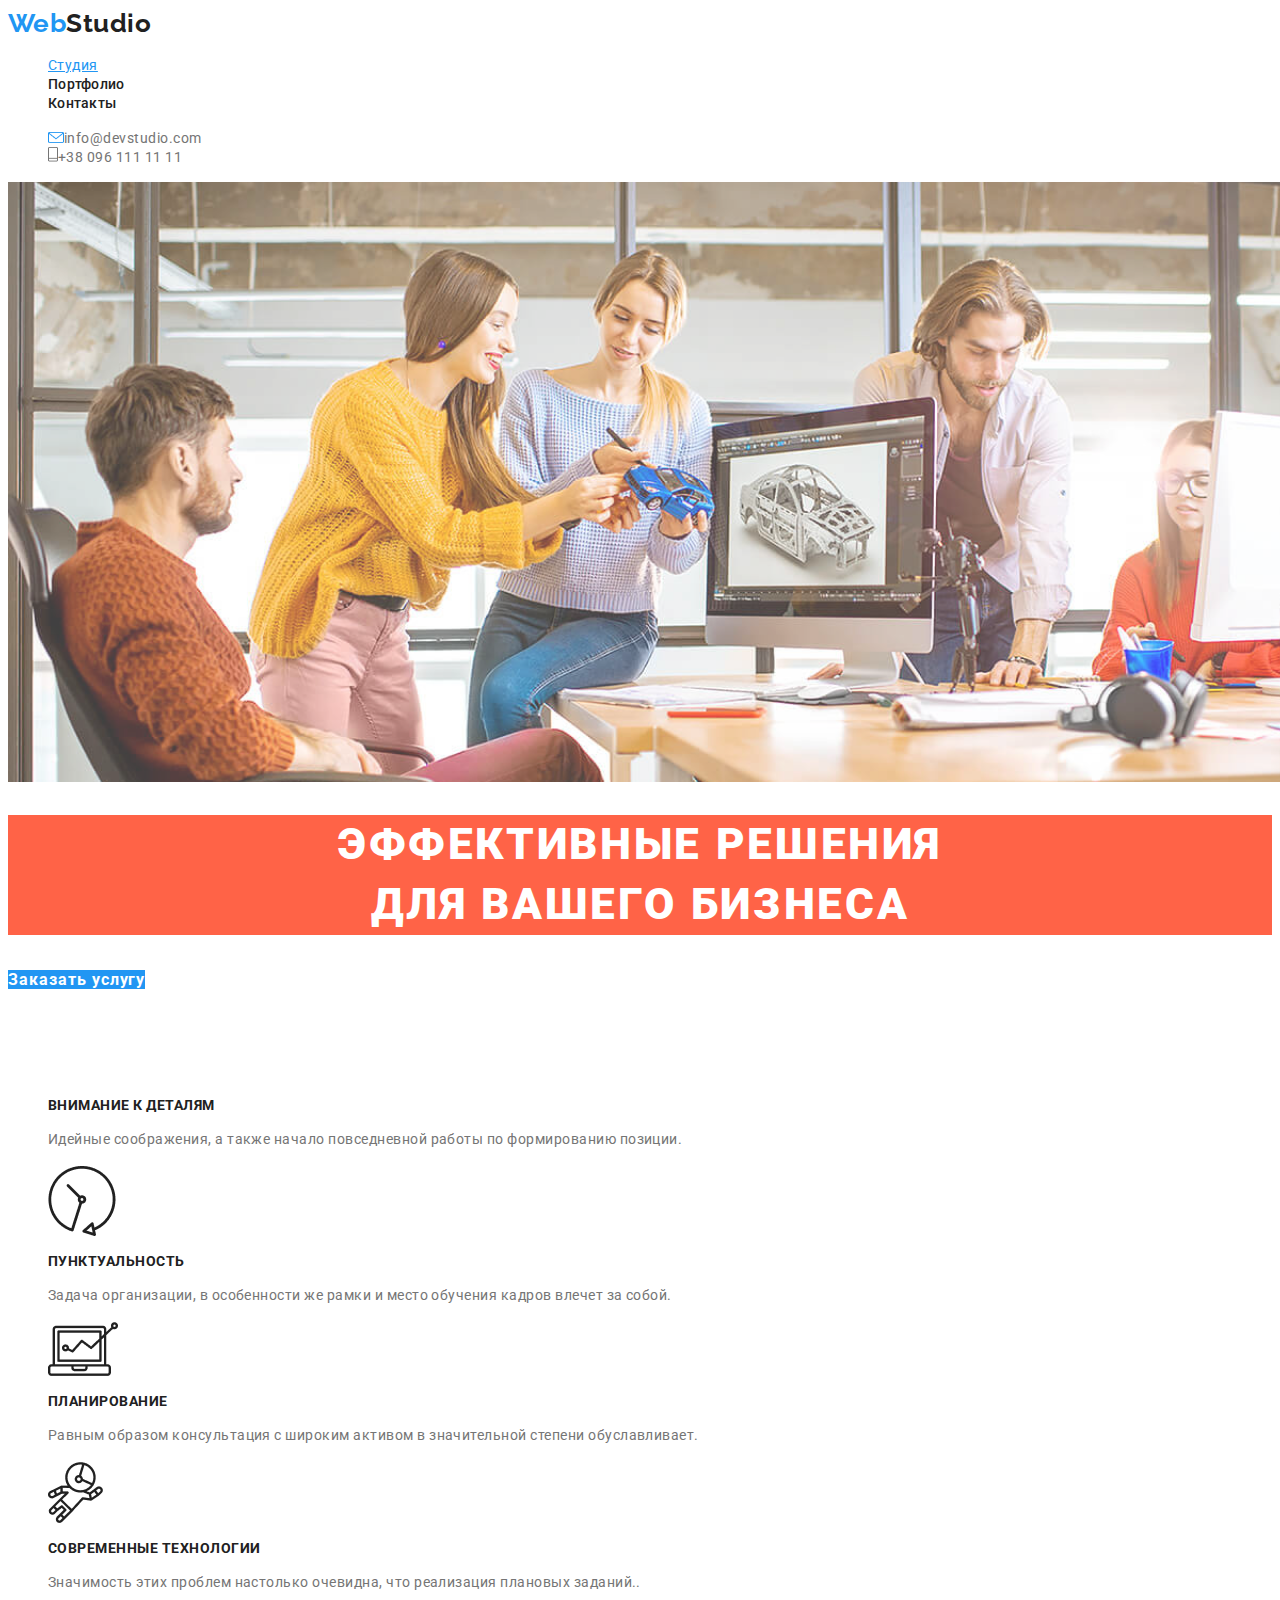
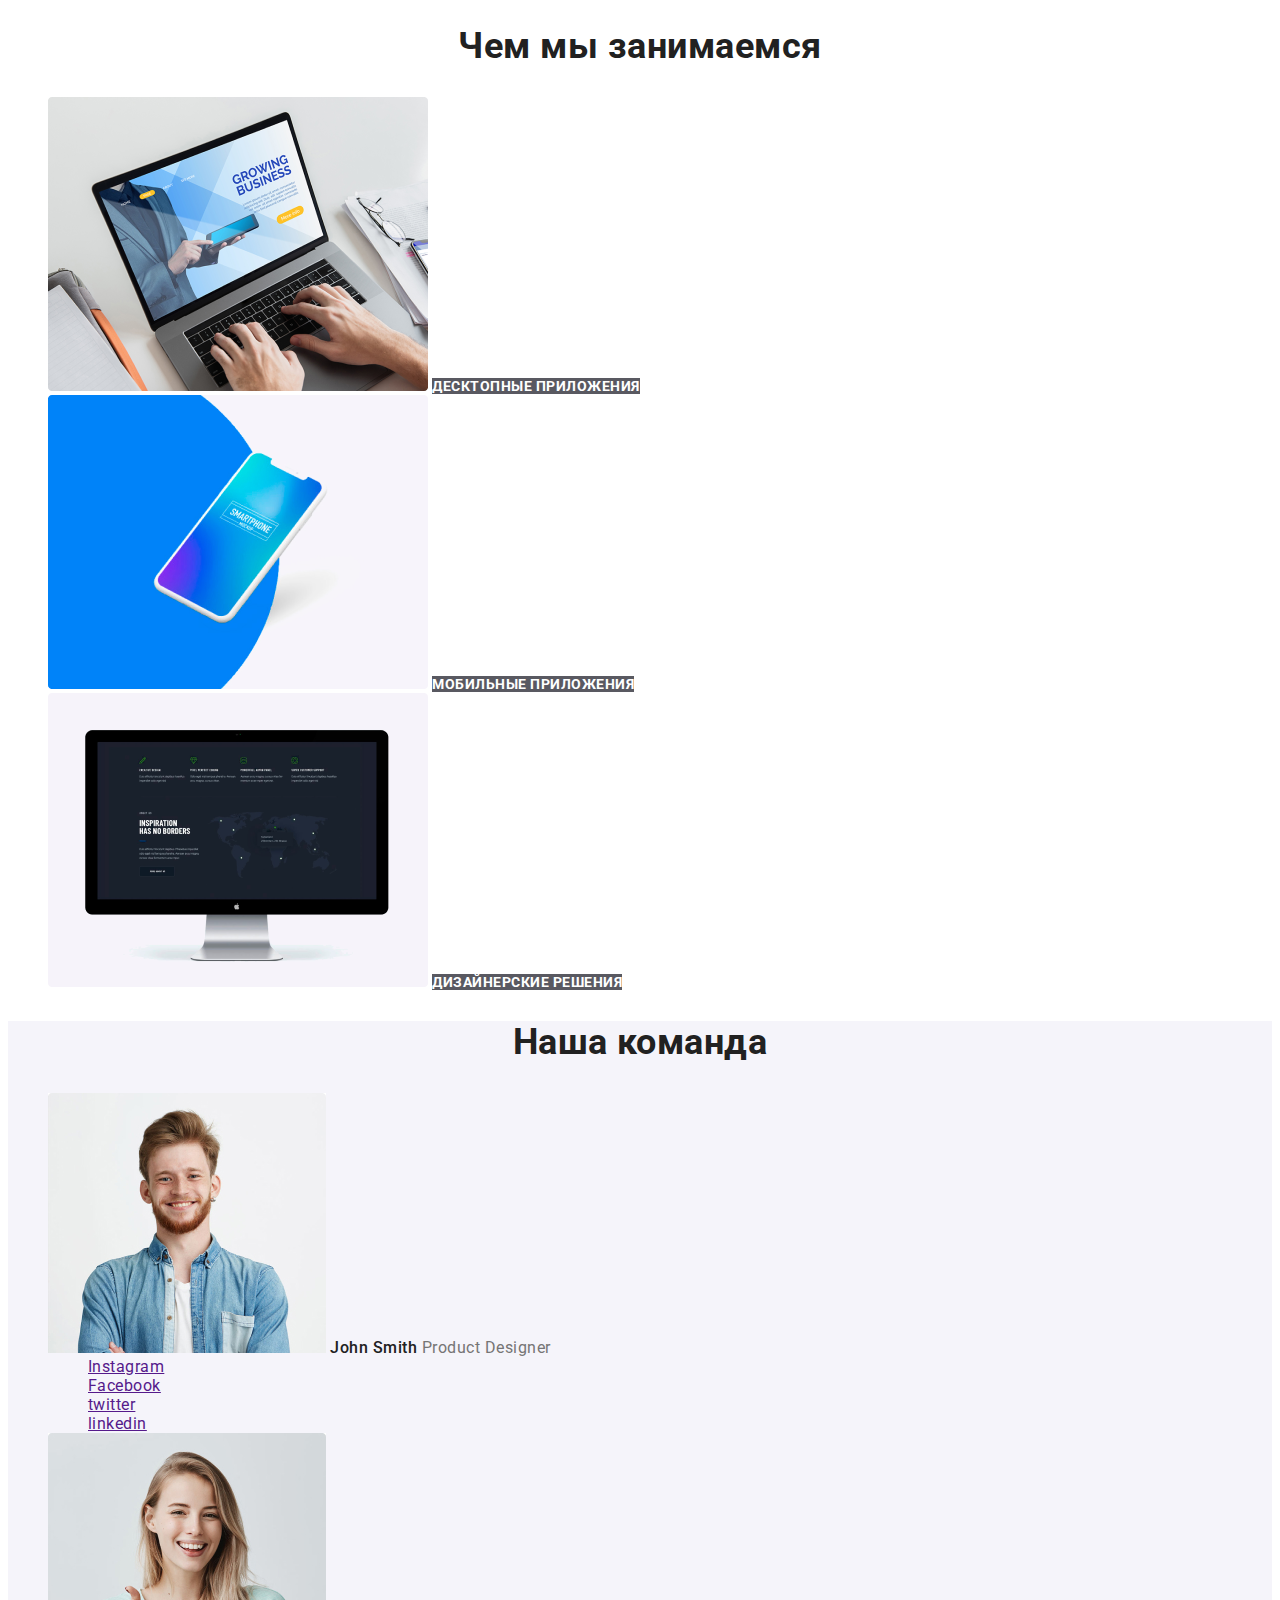
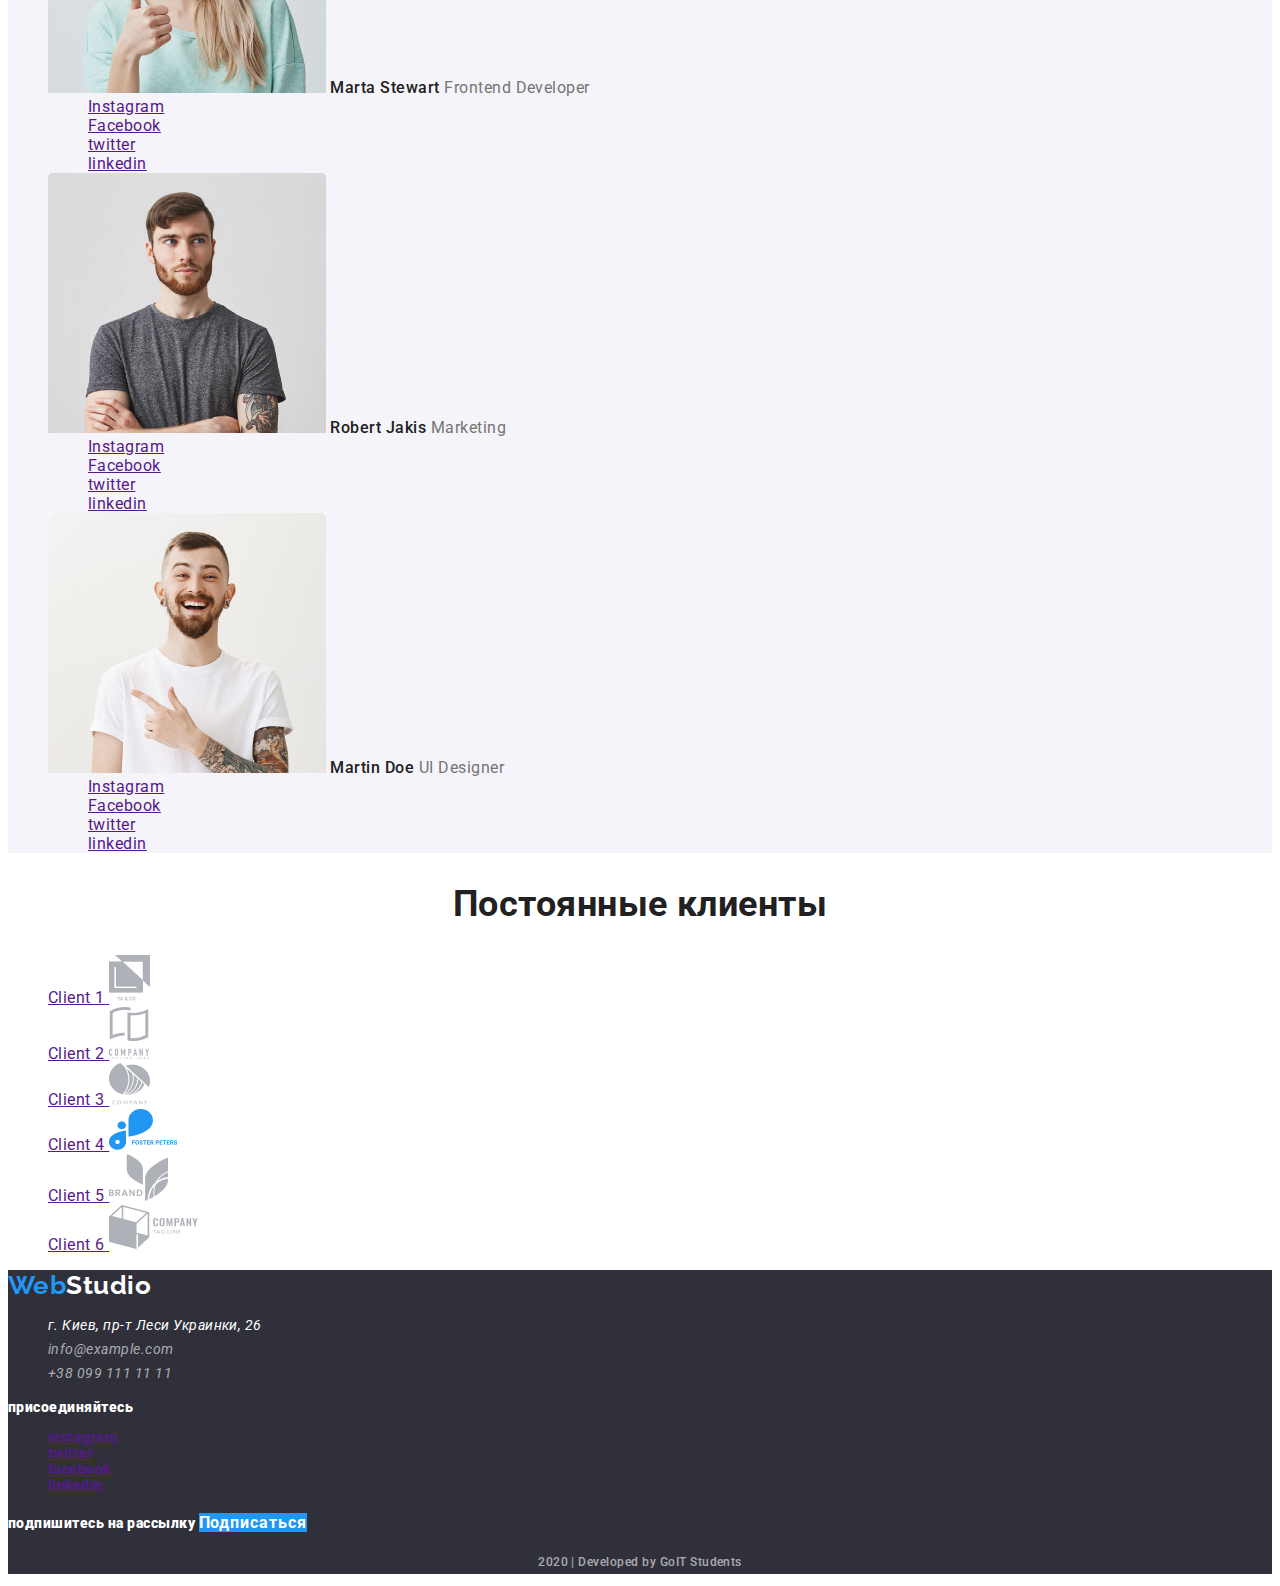
==== index.html @ debe8a3a "добавил файли в репозиторий" ====
<!DOCTYPE html>
<html lang="en">
  <head>
    <meta charset="UTF-8" />
    <meta name="viewport" content="width=, initial-scale=1.0" />
    <title>Webstudio</title>
    <link href="https://fonts.googleapis.com/css2?family=Raleway:wght@700&family=Roboto:wght@500;700;900&display=swap" rel="stylesheet">
    <link rel="stylesheet" href="./css/common.css" />
    <link rel="stylesheet" href="./css/main.css" />
  </head>
  <body>
    <header>
      <nav>
        <a class="logo" href="./index.html">
          <span><span class="web">Web</span>Studio</span>
        </a>

        <ul class="site-nav">
          <li><a href="" class="link-current">Студия</a></li>
          <li><a href="./portfolio.html" class="link">Портфолио</a></li>
          <li><a href="" class="link">Контакты</a></li>
        </ul>
      </nav>

      <ul class="auth-nav">
        <li>
          <a href="mailto:" class="link"
            ><img src="./Images/envelope.png" alt="" />info@devstudio.com</a
          >
        </li>
        <li>
          <a href="tel:" class="link"
            ><img src="./Images/mobile.png" alt="" />+38 096 111 11 11</a
          >
        </li>
      </ul>
    </header>
    <!--hero-->
    <div>
      <section class="hero">
        <img src="./Images/Header.png" alt="" width="1600" />
        <h1 class="hero-title">
          ЭФФЕКТИВНЫЕ РЕШЕНИЯ <br />
          ДЛЯ ВАШЕГО БИЗНЕСА
        </h1>
        <a href="" class="button">Заказать услугу</a>
      </section>
    </div>
    <!--Features-->
    <div>
      <section class="features">
        <ul>
          <li>
            <img src="./Images/antenna1.png" alt="" />
            <h3 class="features-title">Внимание к деталям</h3>
            <p class="features-text">
              Идейные соображения, а также начало повседневной работы по
              формированию позиции.
            </p>
          </li>

          <li>
            <img src="./Images/Vector.png" alt="" />
            <h3 class="features-title">Пунктуальность</h3>
            <p class="features-text">
              Задача организации, в особенности же рамки и место обучения кадров
              влечет за собой.
            </p>
          </li>
          <li>
            <img src="./Images/Vector1.png" alt="" />
            <h3 class="features-title">Планирование</h3>
            <p class="features-text">
              Равным образом консультация с широким активом в значительной
              степени обуславливает.
            </p>
          </li>
          <li>
            <img src="./Images/Vector2.png" alt="" />
            <h3 class="features-title">Современные технологии</h3>
            <p class="features-text">
              Значимость этих проблем настолько очевидна, что реализация
              плановых заданий..
            </p>
          </li>
        </ul>
      </section>
    </div>
    <!--Чем мы занимаемся-->
    <div>
      <section class="section">
        <h2 class="section-title">Чем мы занимаемся</h2>
        <ul>
          <li>
            <img src="./Images/desktop.png" alt="Десктопные решения" />
            <span class="workline">ДЕСКТОПНЫЕ ПРИЛОЖЕНИЯ</span>
          </li>
          <li>
            <img src="./Images/mobile1.png" alt="мобильные приложения" />
            <span class="workline">МОБИЛЬНЫЕ ПРИЛОЖЕНИЯ</span>
          </li>
          <li>
            <img src="./Images/Design.png" alt="дизайнерские решения" />
            <span class="workline">ДИЗАЙНЕРСКИЕ РЕШЕНИЯ</span>
          </li>
        </ul>
      </section>
    </div>
    <!--Наша команда-->
    <div class="ourteam">
      <section class="section">
        <h2 class="section-title">Наша команда</h2>
        <ul>
          <li>
            <img src="./Images/john.jpg" width="278" alt="" />
            <span class="name"> John Smith</span>
            <span class="position"> Product Designer</span>
            <ul>
              <li><a href="" aria-label="link to instagram">Instagram</a></li>
              <li><a href="" aria-label="link to Facebook">Facebook</a></li>
              <li><a href="" aria-label="link to twitter">twitter</a></li>
              <li><a href="" aria-label="link to linkedin">linkedin</a></li>
            </ul>
          </li>
          <li>
            <img src="./Images/marta.jpg" width="278" alt="" />
            <span class="name"> Marta Stewart</span>
            <span class="position"> Frontend Developer</span>
            <ul>
              <li><a href="" aria-label="link to instagram">Instagram</a></li>
              <li><a href="" aria-label="link to Facebook">Facebook</a></li>
              <li><a href="" aria-label="link to twitter">twitter</a></li>
              <li><a href="" aria-label="link to linkedin">linkedin</a></li>
            </ul>
          </li>
          <li>
            <img src="./Images/robert.jpg" width="278" alt="" />
            <span class="name"> Robert Jakis</span>
            <span class="position"> Marketing</span>
            <ul>
              <li><a href="" aria-label="link to instagram">Instagram</a></li>
              <li><a href="" aria-label="link to Facebook">Facebook</a></li>
              <li><a href="" aria-label="link to twitter">twitter</a></li>
              <li><a href="" aria-label="link to linkedin">linkedin</a></li>
            </ul>
          </li>
          <li>
            <img src="./Images/martin.jpg" width="278" alt="" />
            <span class="name"> Martin Doe</span>
            <span class="position"> UI Designer</span>
            <ul>
              <li><a href="" aria-label="link to instagram">Instagram</a></li>
              <li><a href="" aria-label="link to Facebook">Facebook</a></li>
              <li><a href="" aria-label="link to twitter">twitter</a></li>
              <li><a href="" aria-label="link to linkedin">linkedin</a></li>
            </ul>
          </li>
        </ul>
      </section>
    </div>
    <!--Постоянные клиенты-->
    <div>
      <section class="section">
        <h2 class="section-title">Постоянные клиенты</h2>
        <ul>
          <li>
            <a href=""
              >Client 1
              <img src="Images/logo1.png" alt="" />
            </a>
          </li>
          <li>
            <a href=""
              >Client 2
              <img src="Images/logo2.png" alt="" />
            </a>
          </li>
          <li>
            <a href=""
              >Client 3
              <img src="Images/logo3.png" alt="" />
            </a>
          </li>
          <li>
            <a href=""
              >Client 4
              <img src="Images/logo4.png" alt="" />
            </a>
          </li>
          <li>
            <a href=""
              >Client 5
              <img src="Images/logo5.png" alt="" />
            </a>
          </li>
          <li>
            <a href=""
              >Client 6
              <img src="Images/logo6.png" alt="" />
            </a>
          </li>
        </ul>
      </section>
    </div>
    <!--футер-->
    <footer>
      <!--Adress-->
      <div>
        <a class="logo-footer" href="./index.html">
          <span><span class="web">Web</span>Studio</span>
        </a>
        <address class="address">
          <ul>
            <li>
              г. Киев, пр-т Леси Украинки, 26
              <br />
            </li>
            <li>
              <a class="adress-link" href="mailto:mango@mail.pig"
                >info@example.com</a
              ><br />
            </li>
            <li>
              <a class="adress-link" href="tel:+1112223344"
                >+38 099 111 11 11</a
              >
            </li>
          </ul>
        </address>
      </div>
      <!--Social network-->
      <div>
        <b>присоединяйтесь</b>
        <ul>
          <li>
            <a href="" aria-label=" link to instagram">instagram </a>
          </li>
          <li>
            <a href="" aria-label="link to twitter">twitter </a>
          </li>
          <li>
            <a href="" aria-label="link to facebook">facebook </a>
          </li>
          <li>
            <a href="" aria-label="link to linkedin">linkedin </a>
          </li>
        </ul>
      </div>
      <!--подпишитесь на рассылку-->
      <div>
        <b>подпишитесь на рассылку</b>
        <a href="" class="button">Подписаться</a>
      </div>

      <p class="madeby">2020 | Developed by GoIT Students</p>
    </footer>
  </body>
</html>
---- css/common.css ----
body {
  color: #212121;
  background-color: white;
  font-family: Roboto, sans-serif;
  letter-spacing: 0.03em;
  
}
/* убираем точки в списке во всем файле */
ul {
  list-style: none;
}

/* CSS переменные, применяем кл всем доку */

:root {
  --primary-text-color: #212121;
  --secondary-text-color: #757575;
  --accent-color: #2196f3;
  --primary-bg-color: #2196f3;
}

/* фон хедера background:#FFFFFF */
/* фон основной #E5E5E5 */
/* фона доп #F5F4FA */
/* фон футера #2F303A */
/* цвет основного текста #212121 */
/* цвет дополнительного текста #757575*/
/* цвет текста белый #FFFFFF */
/* цвет акцента текста #2196F3 и заливка кнопок */
/*  Developed by color: rgba(255, 255, 255, 0.4); */

/* Основной шрифт font-family: Roboto; */
/* Лого шрифт font-family: Raleway; */

/* font-family: inherit;  - чтобы  кнопки унаследовали основные свойства */


/* logo */
.logo {
  color: var(--primary-text-color);
  font-family: raleway, sans-serif;
  font-weight: 700;
  font-size: 26px;
  line-height: 1.19;
  text-decoration: none;
}
.web {
  color: #2196f3;
}

/* site-nav */

.site-nav .link {
  color: var(--primary-text-color);

  font-weight: 500;
  font-size: 14px;
  line-height: 1.14;
  letter-spacing: 0.02em;

  text-decoration: none;
}

.site-nav .link:hover,
.site-nav .link:focus {
  color: var(--accent-color);
}

/* чтобы подсечивалась ссылка */
.site-nav .link-current {
  color: var(--accent-color);
  font-size: 14px;
}

/* auth-nav */

.auth-nav .link {
  color: var(--secondary-text-color);
  font-size: 14px;

  text-decoration: none;
}

.auth-nav .link:hover,
.auth-nav .link:focus {
  color: var(--accent-color);
}




/* button */
.button {
  color: white;
  background-color: var(--primary-bg-color);

  font-family: inherit;
  font-weight: 700;
  font-size: 16px;
  line-height: 1.87;
  letter-spacing: 0.06em;

  text-decoration: none;
}

/* футер */
footer {
    background-color: #2f303a;
    color: white;
  
    font-weight: bold;
    font-size: 14px;
    line-height: 1.14;
  }
  .logo-footer {
    color: white;

    font-family: raleway, sans-serif;
  
    font-weight: 700;
    font-size: 26px;
    line-height: 1.18;

    text-decoration: none;
  }
  /* address */
  .address {
    
    font-weight: normal;
    font-size: 14px;
    line-height: 1.71;
  
  }
  .adress-link {
    color: rgba(255, 255, 255, 0.6);

    text-decoration: none;

  }
  
  .madeby {
    color: rgba(255, 255, 255, 0.6);
  
    font-weight: 500;
    font-size: 12px;
    line-height: 2;
    text-align: center;
  }
---- css/main.css ----
/* CSS переменные, применяем кл всем доку */


/* фон хедера background:#FFFFFF */
/* фон основной #E5E5E5 */
/* фона доп #F5F4FA */
/* фон футера #2F303A */
/* цвет основного текста #212121 */
/* цвет дополнительного текста #757575*/
/* цвет текста белый #FFFFFF */
/* цвет акцента текста #2196F3 и заливка кнопок */
/*  Developed by color: rgba(255, 255, 255, 0.4); */

/* logo */
.logo {
  color: var(--primary-text-color);
}
.web {
  color: #2196f3;
}

/* site-nav */

.site-nav .link {
  color: var(--primary-text-color);
  font-size: 14px;
}

.site-nav .link:hover,
.site-nav .link:focus {
  color: var(--accent-color);
}



/* auth-nav */

.auth-nav .link {
  color: var(--secondary-text-color);
}

.auth-nav .link:hover,
.sauth-nav .link:focus {
  color: var(--accent-color);

}

/* hero*/
.hero-title {
  color: white;

  font-weight: 900;
  font-size: 44px;
  line-height: 1.36;
  text-align: center;
  letter-spacing: 0.06em;
  background-color: tomato;
}
/* Section & h2 */
.section-title {
  color: var(--primary-text-color);
  font-weight: 700;
  font-size: 36px;
  line-height: 1.17;
  text-align: center;
}

/* Features */

.features-title {
  font-weight: 700;
  font-size: 14px;
  line-height: 1.14; 
  text-transform: uppercase;
}
.features-text {
  color: var(--secondary-text-color);
  font-size: 14px;
  line-height: 1.71;

}
/* button */


/* ЧЕМ МЫ ЗАНИМАЕМСЯ */
.section .workline {
  background-color: rgba(47, 48, 58, 0.8);;
  color: white;

  font-weight: 700;
  font-size: 14px;
  line-height: 1.14;
  text-align: center;
}

/* наша команда */
.ourteam {
  background-color: #f5f4fa;
}
.name {
  color: var(--primary-text-color);
  
  font-weight: 500;
  font-size: 16px;
  line-height: 1.19;
  text-align: center;
}

.position {
  color: var(--secondary-text-color);

  font-size: 16px;
  line-height: 1.19;
  text-align: center;
}
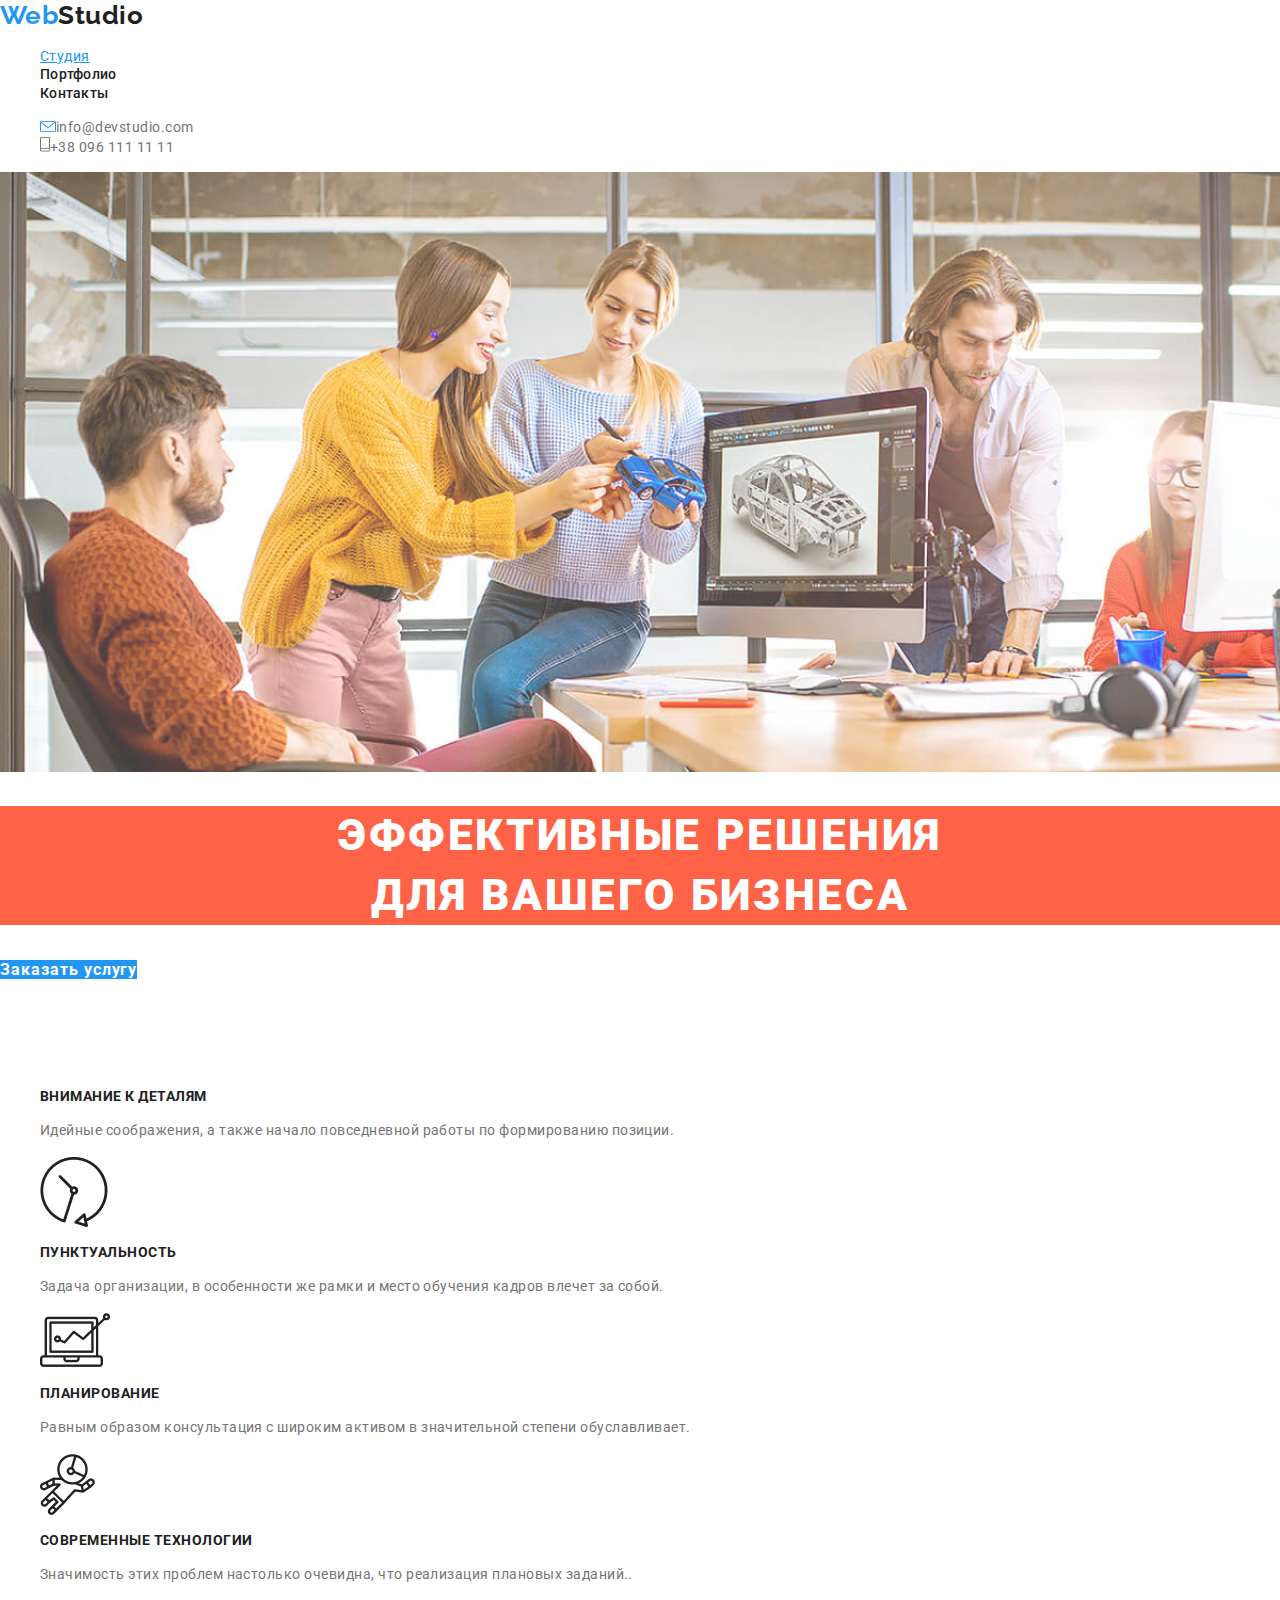
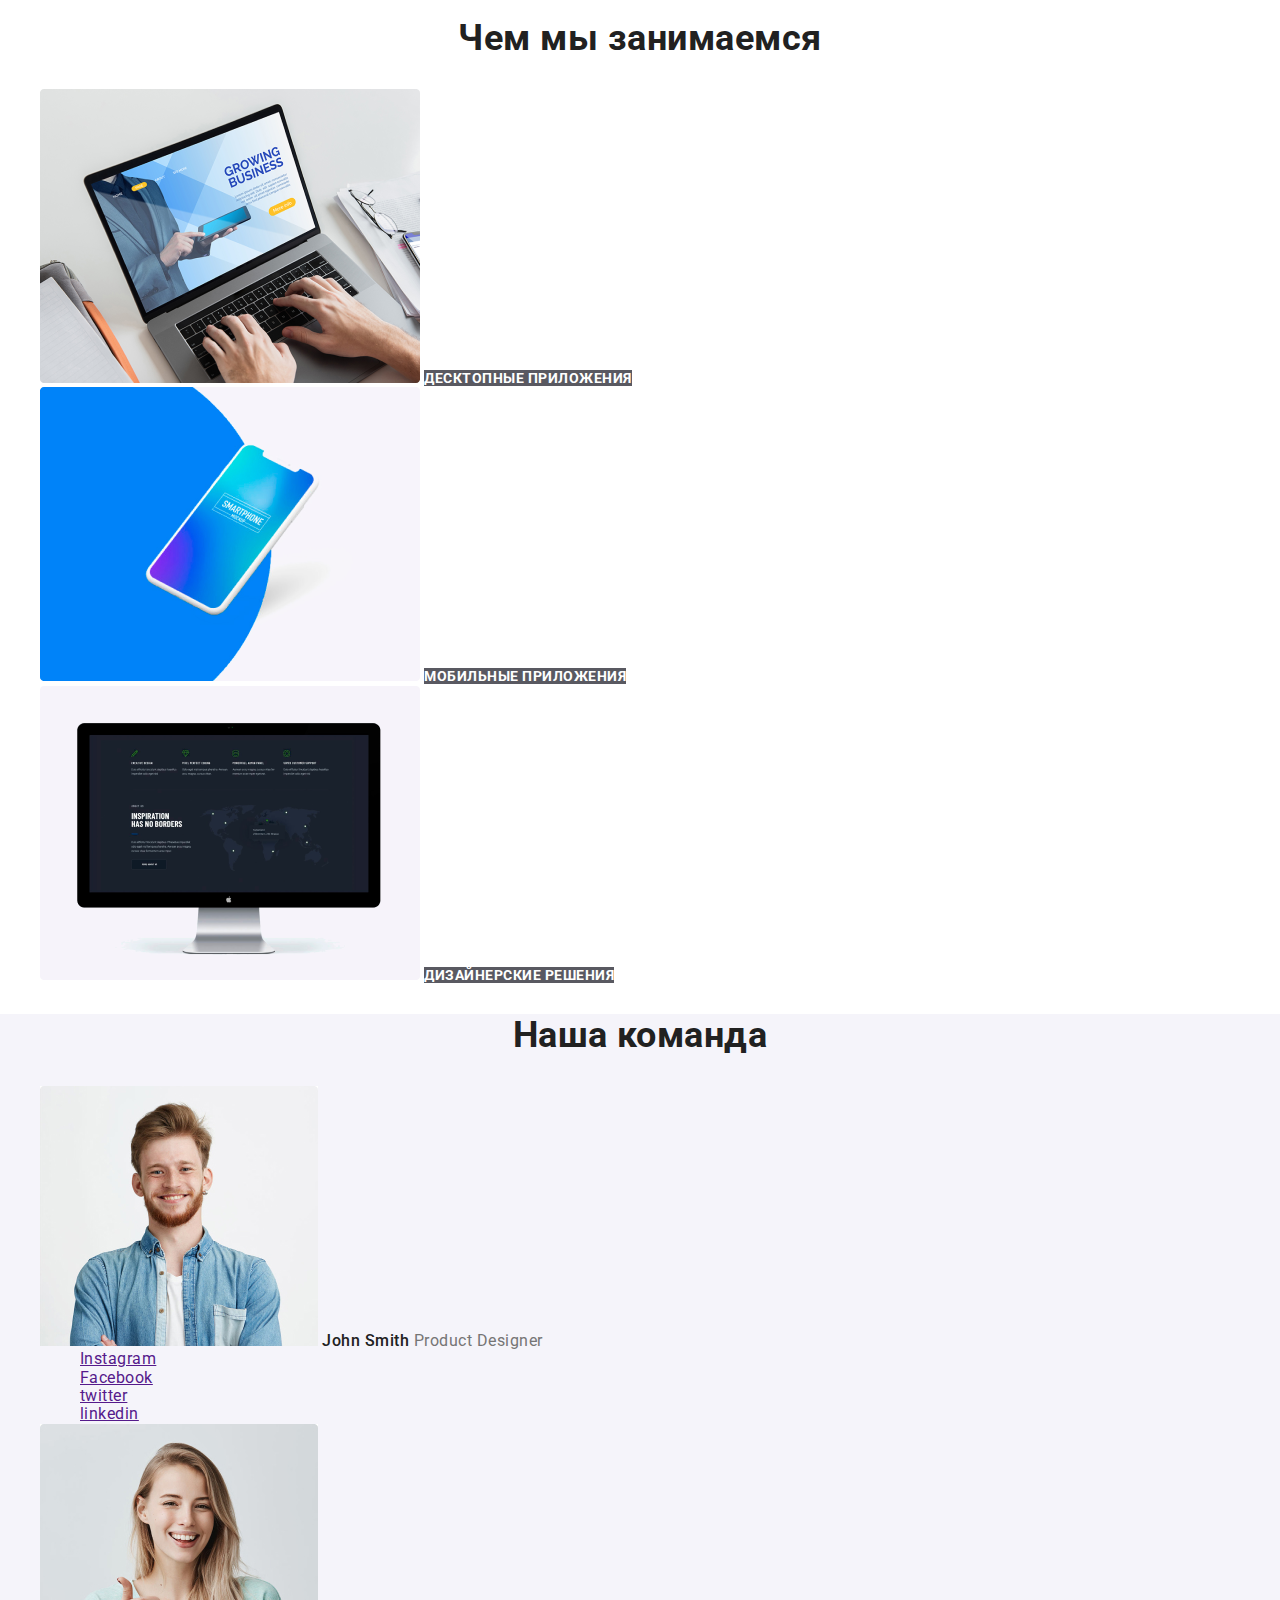
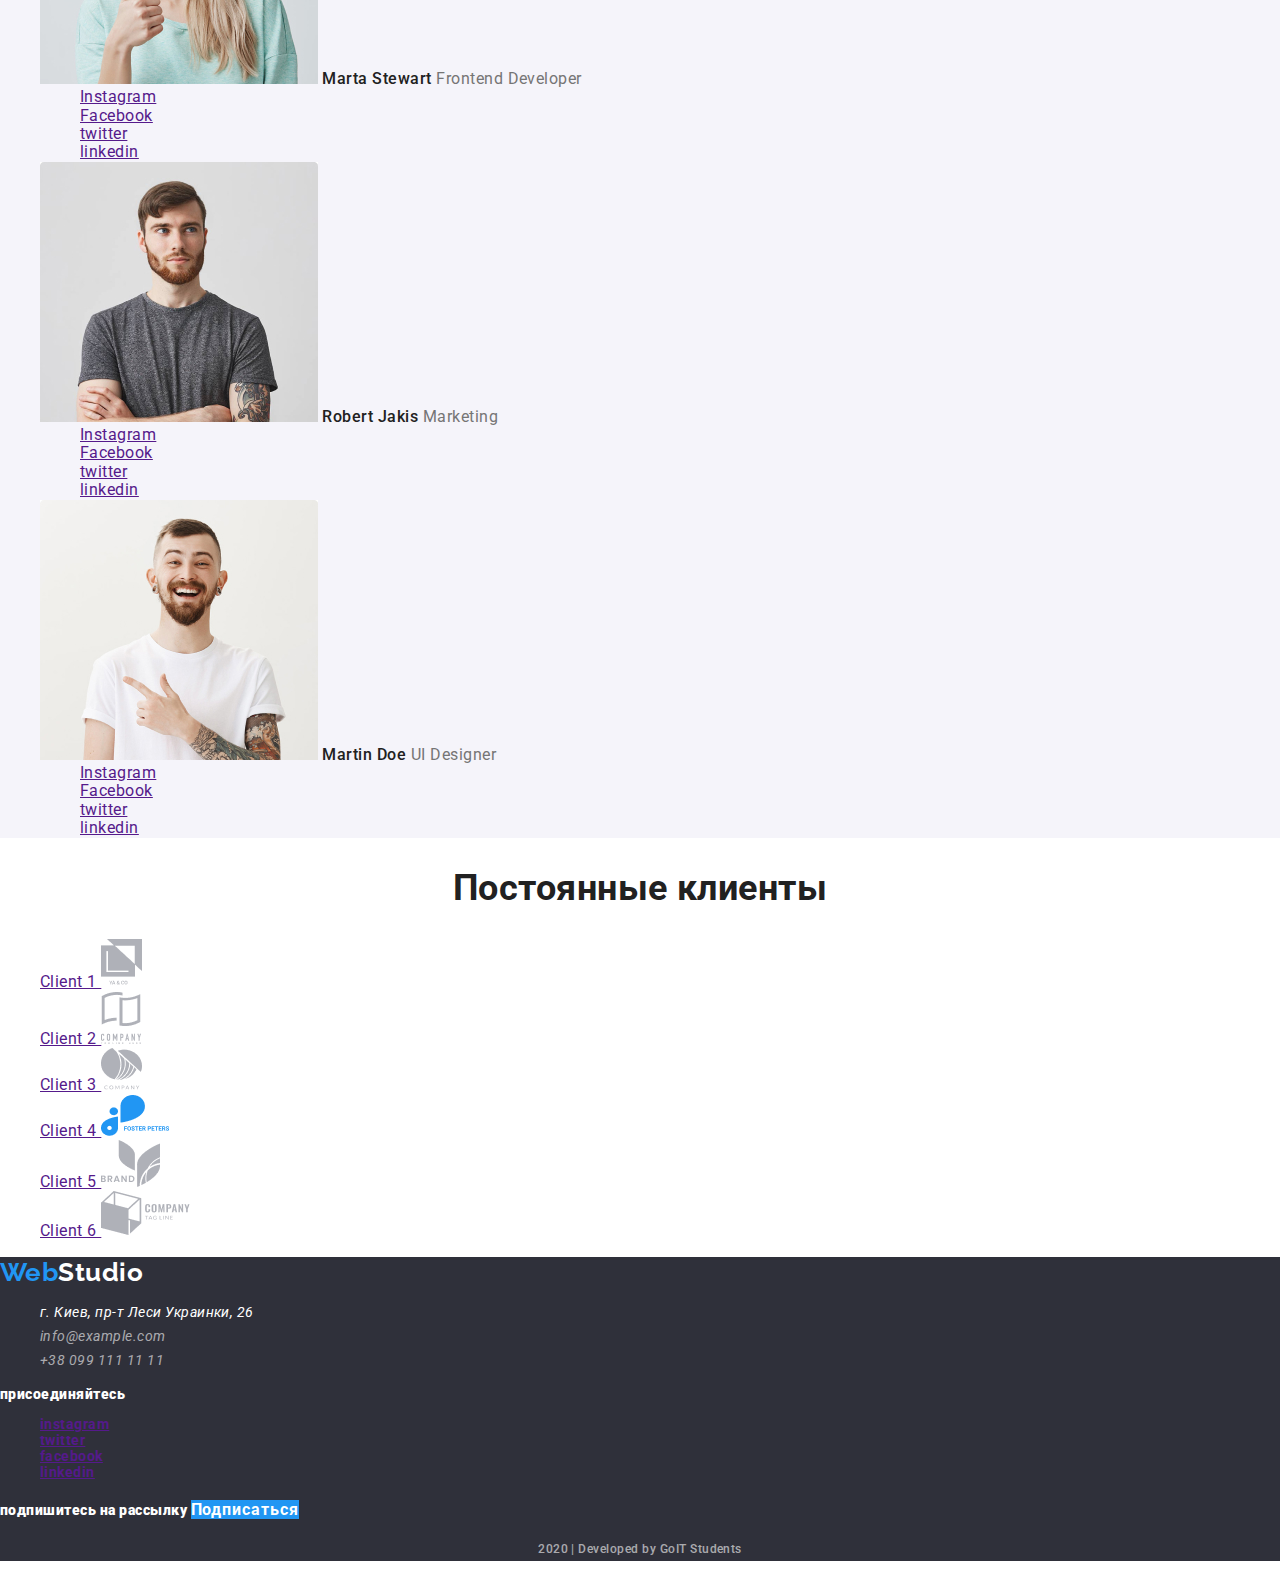
==== commit be3d315c: "normalize css" ====
--- a/index.html
+++ b/index.html
@@ -5,6 +5,7 @@
     <meta name="viewport" content="width=, initial-scale=1.0" />
     <title>Webstudio</title>
     <link href="https://fonts.googleapis.com/css2?family=Raleway:wght@700&family=Roboto:wght@500;700;900&display=swap" rel="stylesheet">
+    <link rel="stylesheet" href="https://cdnjs.cloudflare.com/ajax/libs/modern-normalize/0.6.0/modern-normalize.min.css">
     <link rel="stylesheet" href="./css/common.css" />
     <link rel="stylesheet" href="./css/main.css" />
   </head>
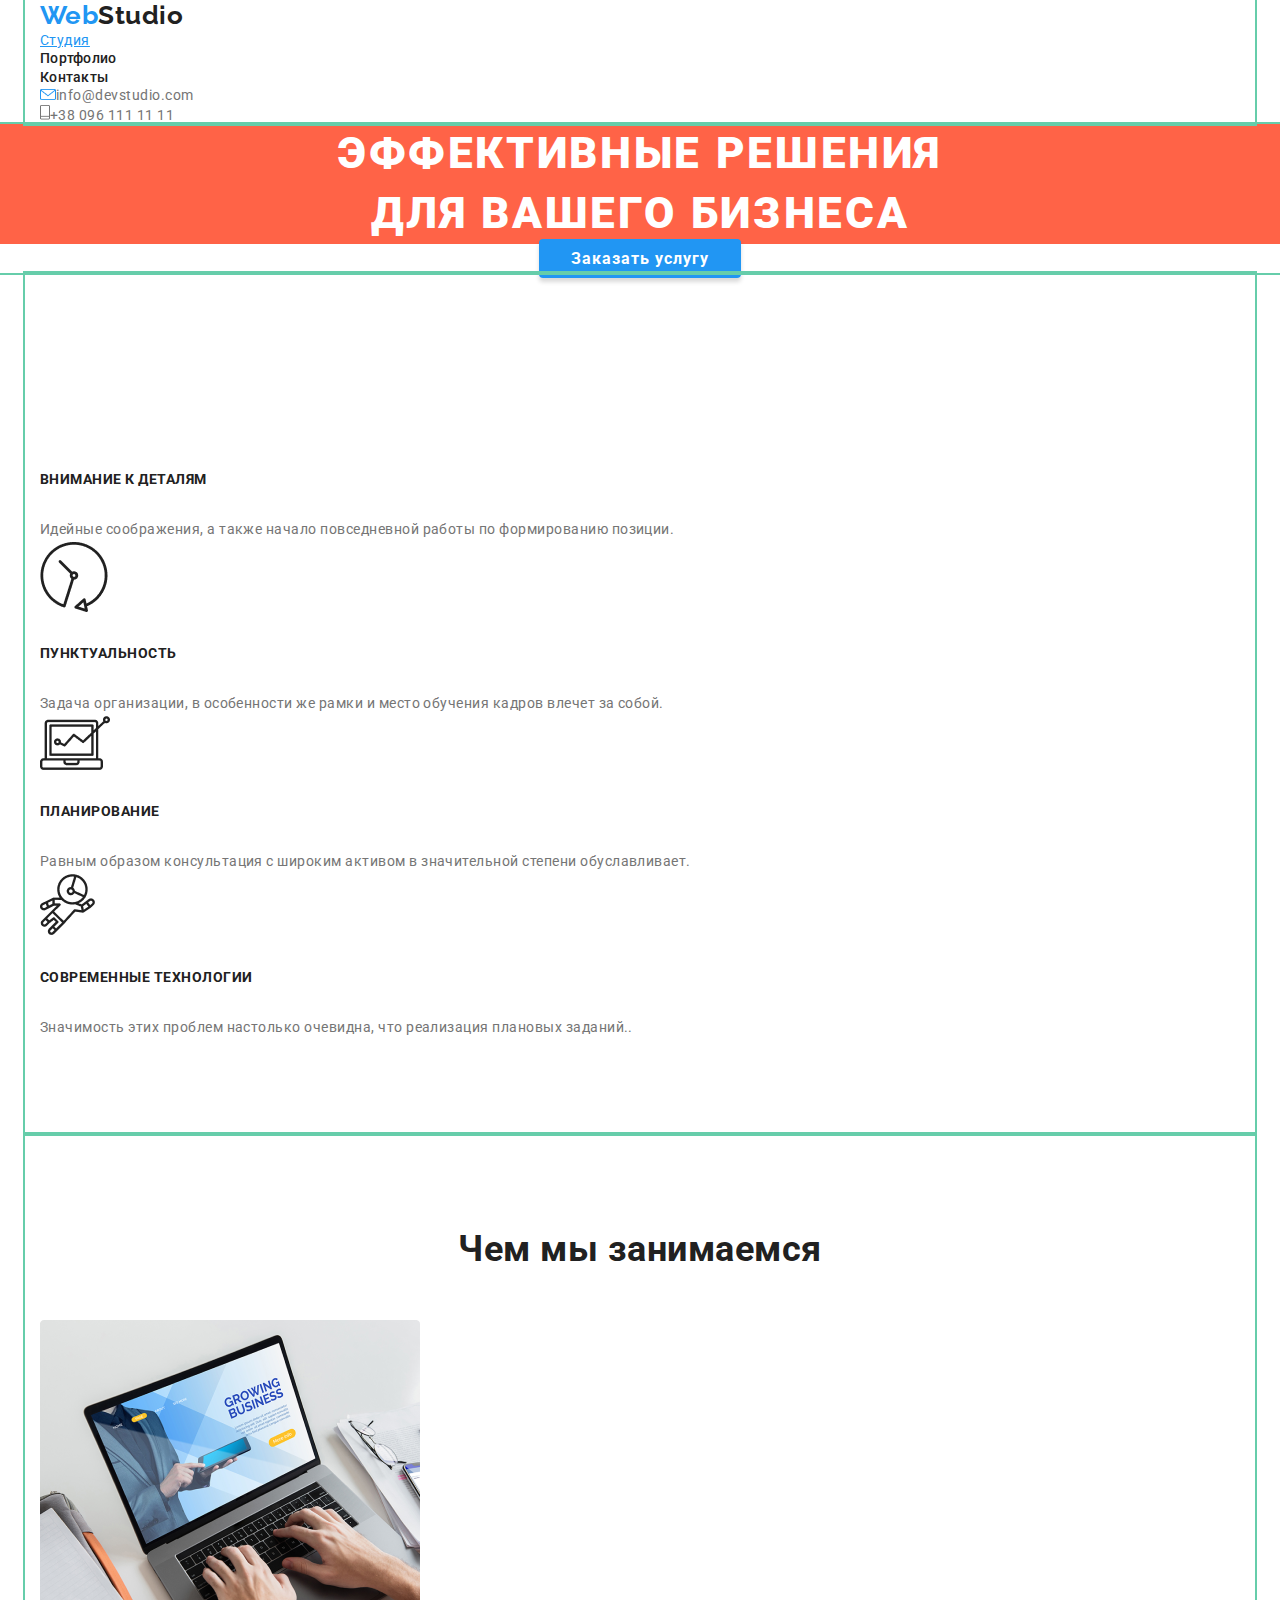
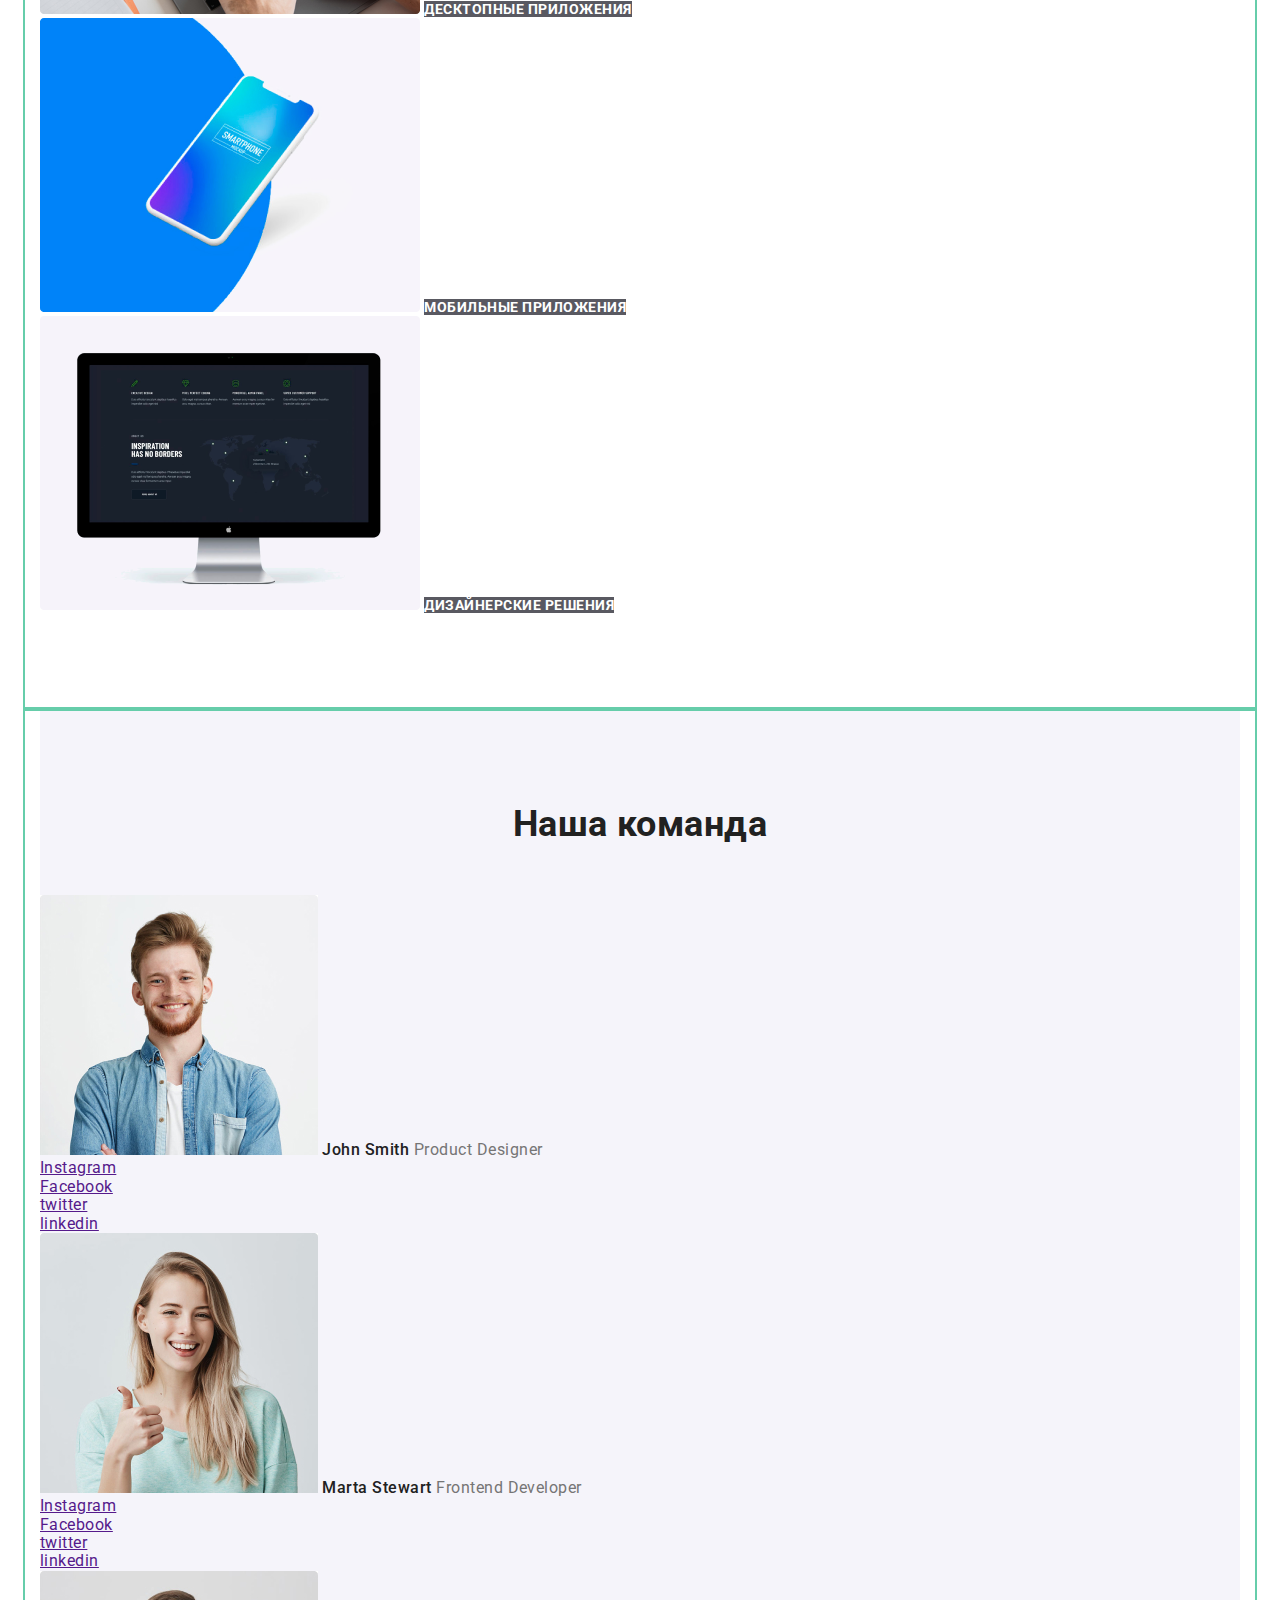
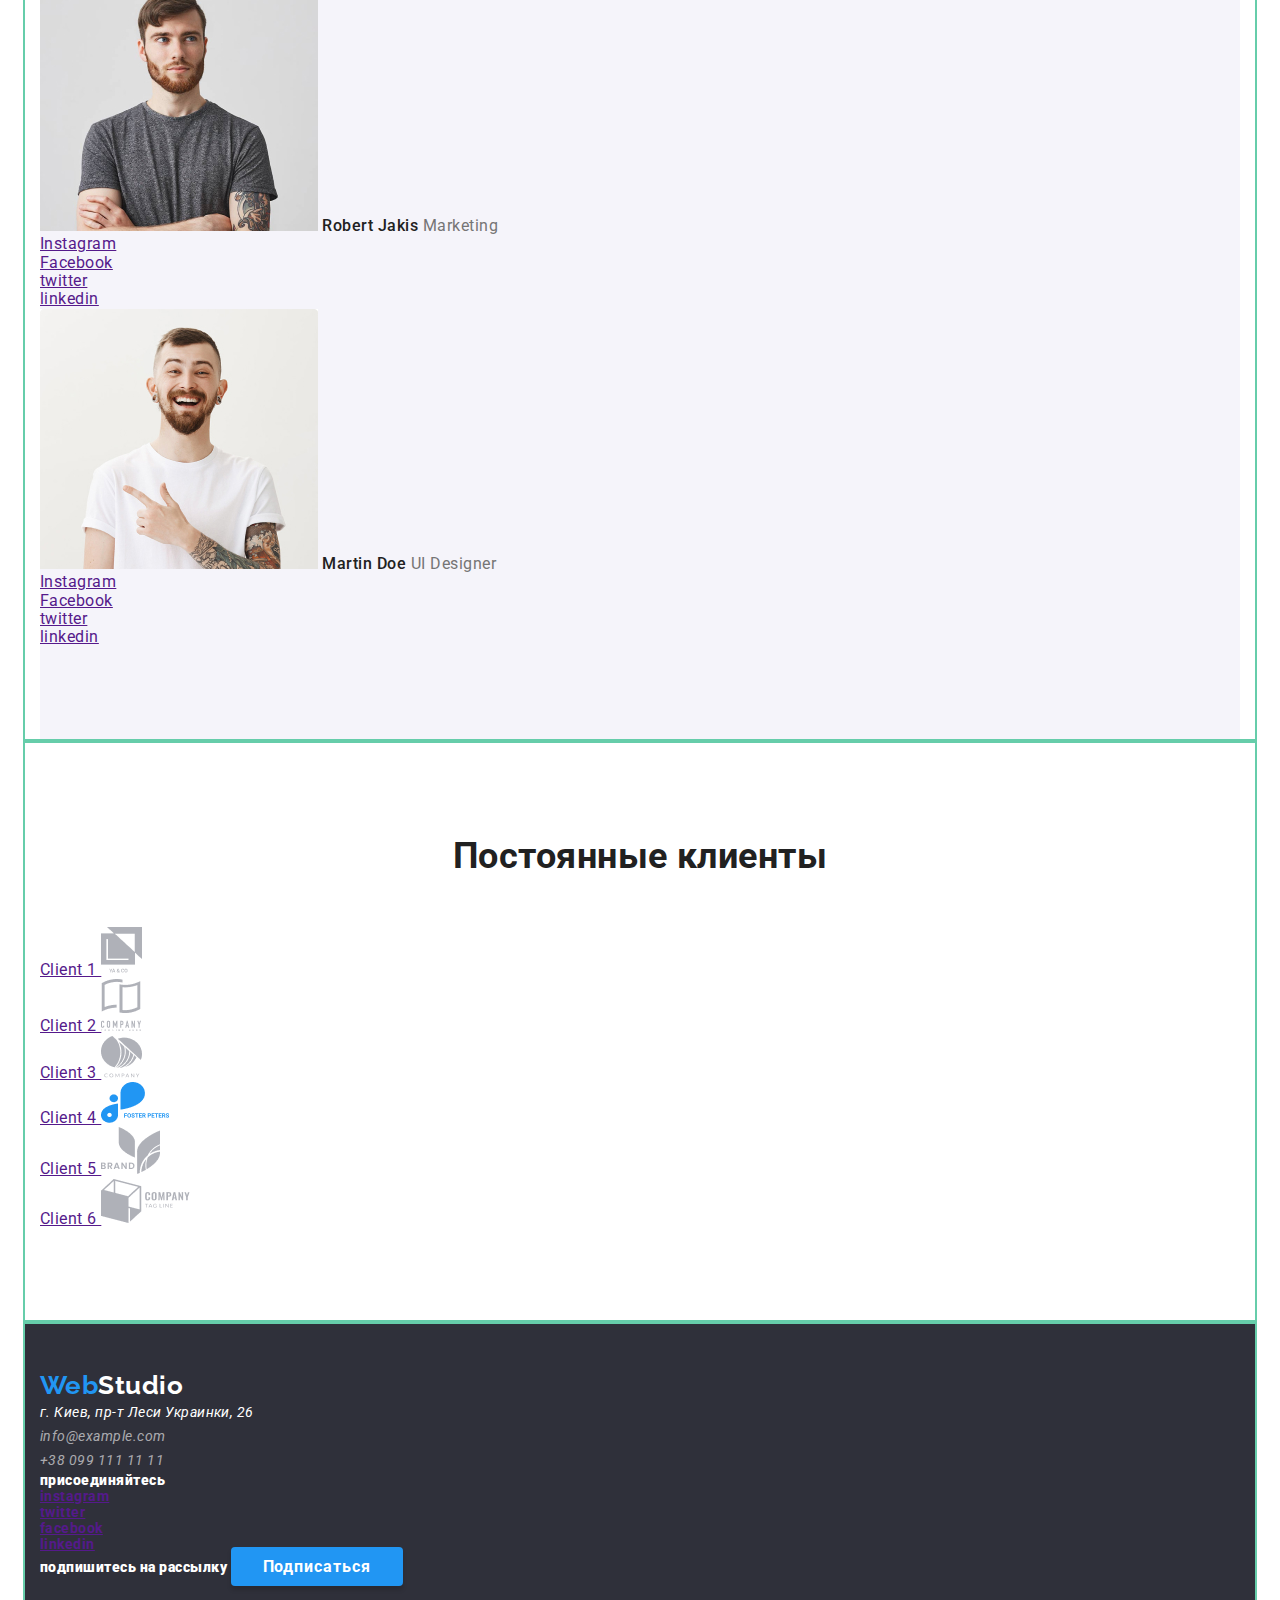
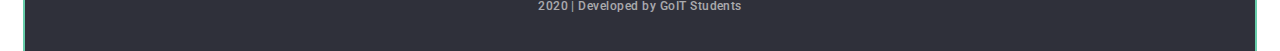
==== commit 2da58fd8: "Блочная модель" ====
--- a/index.html
+++ b/index.html
@@ -10,7 +10,7 @@
     <link rel="stylesheet" href="./css/main.css" />
   </head>
   <body>
-    <header>
+    <header class="container">
       <nav>
         <a class="logo" href="./index.html">
           <span><span class="web">Web</span>Studio</span>
@@ -36,10 +36,11 @@
         </li>
       </ul>
     </header>
+    
     <!--hero-->
     <div>
       <section class="hero">
-        <img src="./Images/Header.png" alt="" width="1600" />
+        
         <h1 class="hero-title">
           ЭФФЕКТИВНЫЕ РЕШЕНИЯ <br />
           ДЛЯ ВАШЕГО БИЗНЕСА
@@ -48,11 +49,11 @@
       </section>
     </div>
     <!--Features-->
-    <div>
-      <section class="features">
-        <ul>
-          <li>
-            <img src="./Images/antenna1.png" alt="" />
+    <div class="container">
+      <section class="section">
+        <ul>
+          <li>
+            <img class="features-img"src="./Images/antenna1.png" alt="" />
             <h3 class="features-title">Внимание к деталям</h3>
             <p class="features-text">
               Идейные соображения, а также начало повседневной работы по
@@ -61,7 +62,7 @@
           </li>
 
           <li>
-            <img src="./Images/Vector.png" alt="" />
+            <img class="features-img"src="./Images/Vector.png" alt="" />
             <h3 class="features-title">Пунктуальность</h3>
             <p class="features-text">
               Задача организации, в особенности же рамки и место обучения кадров
@@ -69,7 +70,7 @@
             </p>
           </li>
           <li>
-            <img src="./Images/Vector1.png" alt="" />
+            <img class="features-img"src="./Images/Vector1.png" alt="" />
             <h3 class="features-title">Планирование</h3>
             <p class="features-text">
               Равным образом консультация с широким активом в значительной
@@ -77,7 +78,7 @@
             </p>
           </li>
           <li>
-            <img src="./Images/Vector2.png" alt="" />
+            <img class="features-img"src="./Images/Vector2.png" alt="" />
             <h3 class="features-title">Современные технологии</h3>
             <p class="features-text">
               Значимость этих проблем настолько очевидна, что реализация
@@ -88,7 +89,7 @@
       </section>
     </div>
     <!--Чем мы занимаемся-->
-    <div>
+    <div class="container">
       <section class="section">
         <h2 class="section-title">Чем мы занимаемся</h2>
         <ul>
@@ -107,9 +108,13 @@
         </ul>
       </section>
     </div>
+
+
     <!--Наша команда-->
-    <div class="ourteam">
-      <section class="section">
+    <div class="container">
+
+      <div class="ourteam">
+       <section class="section">
         <h2 class="section-title">Наша команда</h2>
         <ul>
           <li>
@@ -157,10 +162,11 @@
             </ul>
           </li>
         </ul>
-      </section>
-    </div>
+        </section>
+    </div>
+  </div>
     <!--Постоянные клиенты-->
-    <div>
+    <div class="container">
       <section class="section">
         <h2 class="section-title">Постоянные клиенты</h2>
         <ul>
@@ -204,9 +210,9 @@
       </section>
     </div>
     <!--футер-->
-    <footer>
+    <footer class="container">
       <!--Adress-->
-      <div>
+      <div >
         <a class="logo-footer" href="./index.html">
           <span><span class="web">Web</span>Studio</span>
         </a>
--- a/css/common.css
+++ b/css/common.css
@@ -4,10 +4,13 @@
   font-family: Roboto, sans-serif;
   letter-spacing: 0.03em;
   
+  
 }
 /* убираем точки в списке во всем файле */
 ul {
   list-style: none;
+  padding: 0;
+  margin: 0;
 }
 
 /* CSS переменные, применяем кл всем доку */
@@ -33,6 +36,17 @@
 /* Лого шрифт font-family: Raleway; */
 
 /* font-family: inherit;  - чтобы  кнопки унаследовали основные свойства */
+
+/* Header */
+
+.container {
+  width: 1230px;
+  padding-left: 15px;
+  padding-right: 15px;
+  margin: 0 auto;
+  outline: 2px solid mediumaquamarine;
+}
+
 
 
 /* logo */
@@ -87,6 +101,11 @@
 }
 
 
+.section {
+  padding-top: 94px;
+  padding-bottom: 94px;
+}
+
 
 
 /* button */
@@ -101,6 +120,14 @@
   letter-spacing: 0.06em;
 
   text-decoration: none;
+
+  box-shadow: 0px 4px 4px rgba(0, 0, 0, 0.15);
+  border-radius: 4px;
+
+  padding: 10px 32px; 
+  width: 200px;
+  height: 50px;
+  text-align: center;
 }
 
 /* футер */
@@ -111,8 +138,12 @@
     font-weight: bold;
     font-size: 14px;
     line-height: 1.14;
+
+    padding-top: 48px;
+    padding-bottom: 21px;
   }
-  .logo-footer {
+
+.logo-footer {
     color: white;
 
     font-family: raleway, sans-serif;
@@ -123,14 +154,16 @@
 
     text-decoration: none;
   }
+
   /* address */
-  .address {
+ .address {
     
     font-weight: normal;
     font-size: 14px;
     line-height: 1.71;
   
   }
+
   .adress-link {
     color: rgba(255, 255, 255, 0.6);
 
--- a/css/main.css
+++ b/css/main.css
@@ -48,6 +48,13 @@
 }
 
 /* hero*/
+.hero {
+  text-align: center;
+  outline: 2px solid mediumaquamarine;
+  
+}
+
+
 .hero-title {
   color: white;
 
@@ -57,34 +64,54 @@
   text-align: center;
   letter-spacing: 0.06em;
   background-color: tomato;
+
+  margin-top: 0px;
+  margin-bottom: 0px;
 }
 /* Section & h2 */
+
 .section-title {
   color: var(--primary-text-color);
   font-weight: 700;
   font-size: 36px;
   line-height: 1.17;
   text-align: center;
+
+  margin-top: 0px;
+  margin-bottom: 50px;
+  
 }
 
 /* Features */
+.features-img {
+  margin-bottom: 30px;
+}
 
 .features-title {
   font-weight: 700;
   font-size: 14px;
   line-height: 1.14; 
   text-transform: uppercase;
+
+  margin-top: 0px;
+  margin-bottom: 30px;
+  
 }
 .features-text {
   color: var(--secondary-text-color);
   font-size: 14px;
   line-height: 1.71;
 
+  margin-top: 0px;
+  margin-bottom: 0;
+
 }
 /* button */
 
 
 /* ЧЕМ МЫ ЗАНИМАЕМСЯ */
+
+
 .section .workline {
   background-color: rgba(47, 48, 58, 0.8);;
   color: white;
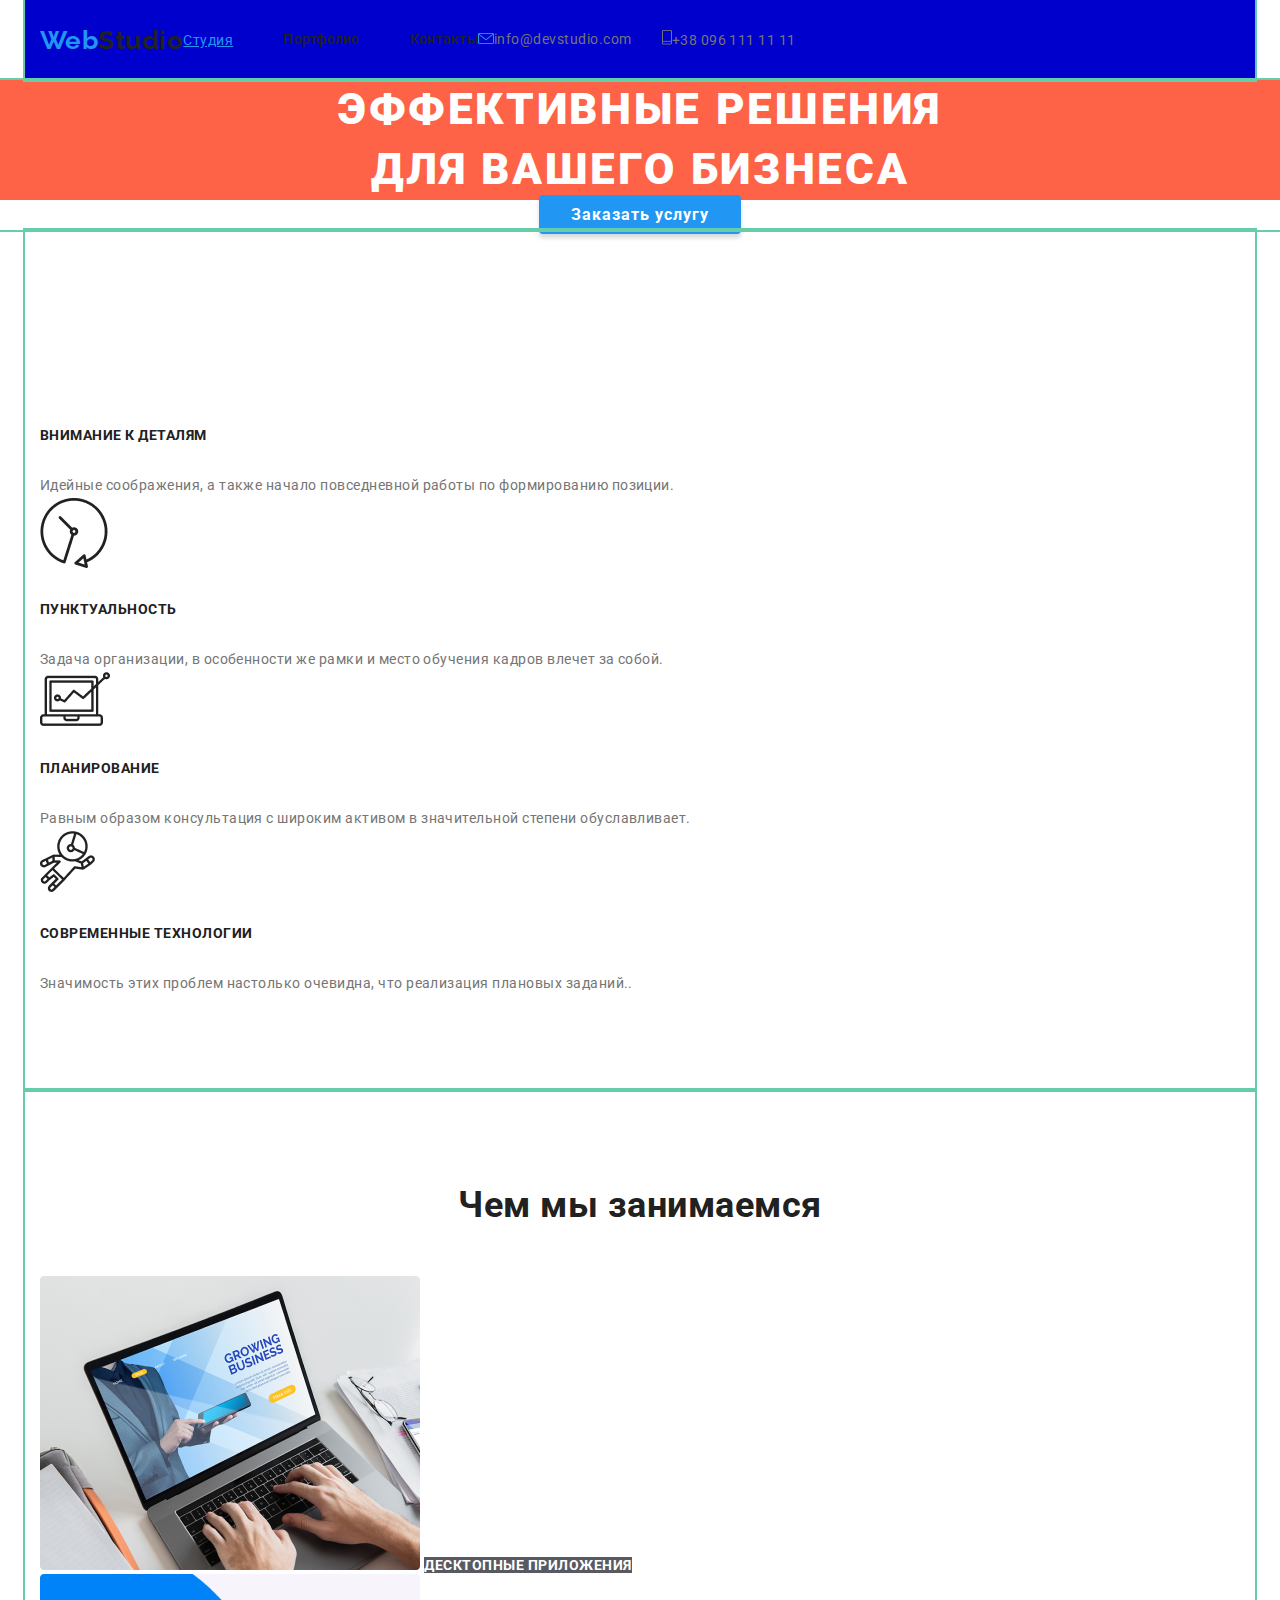
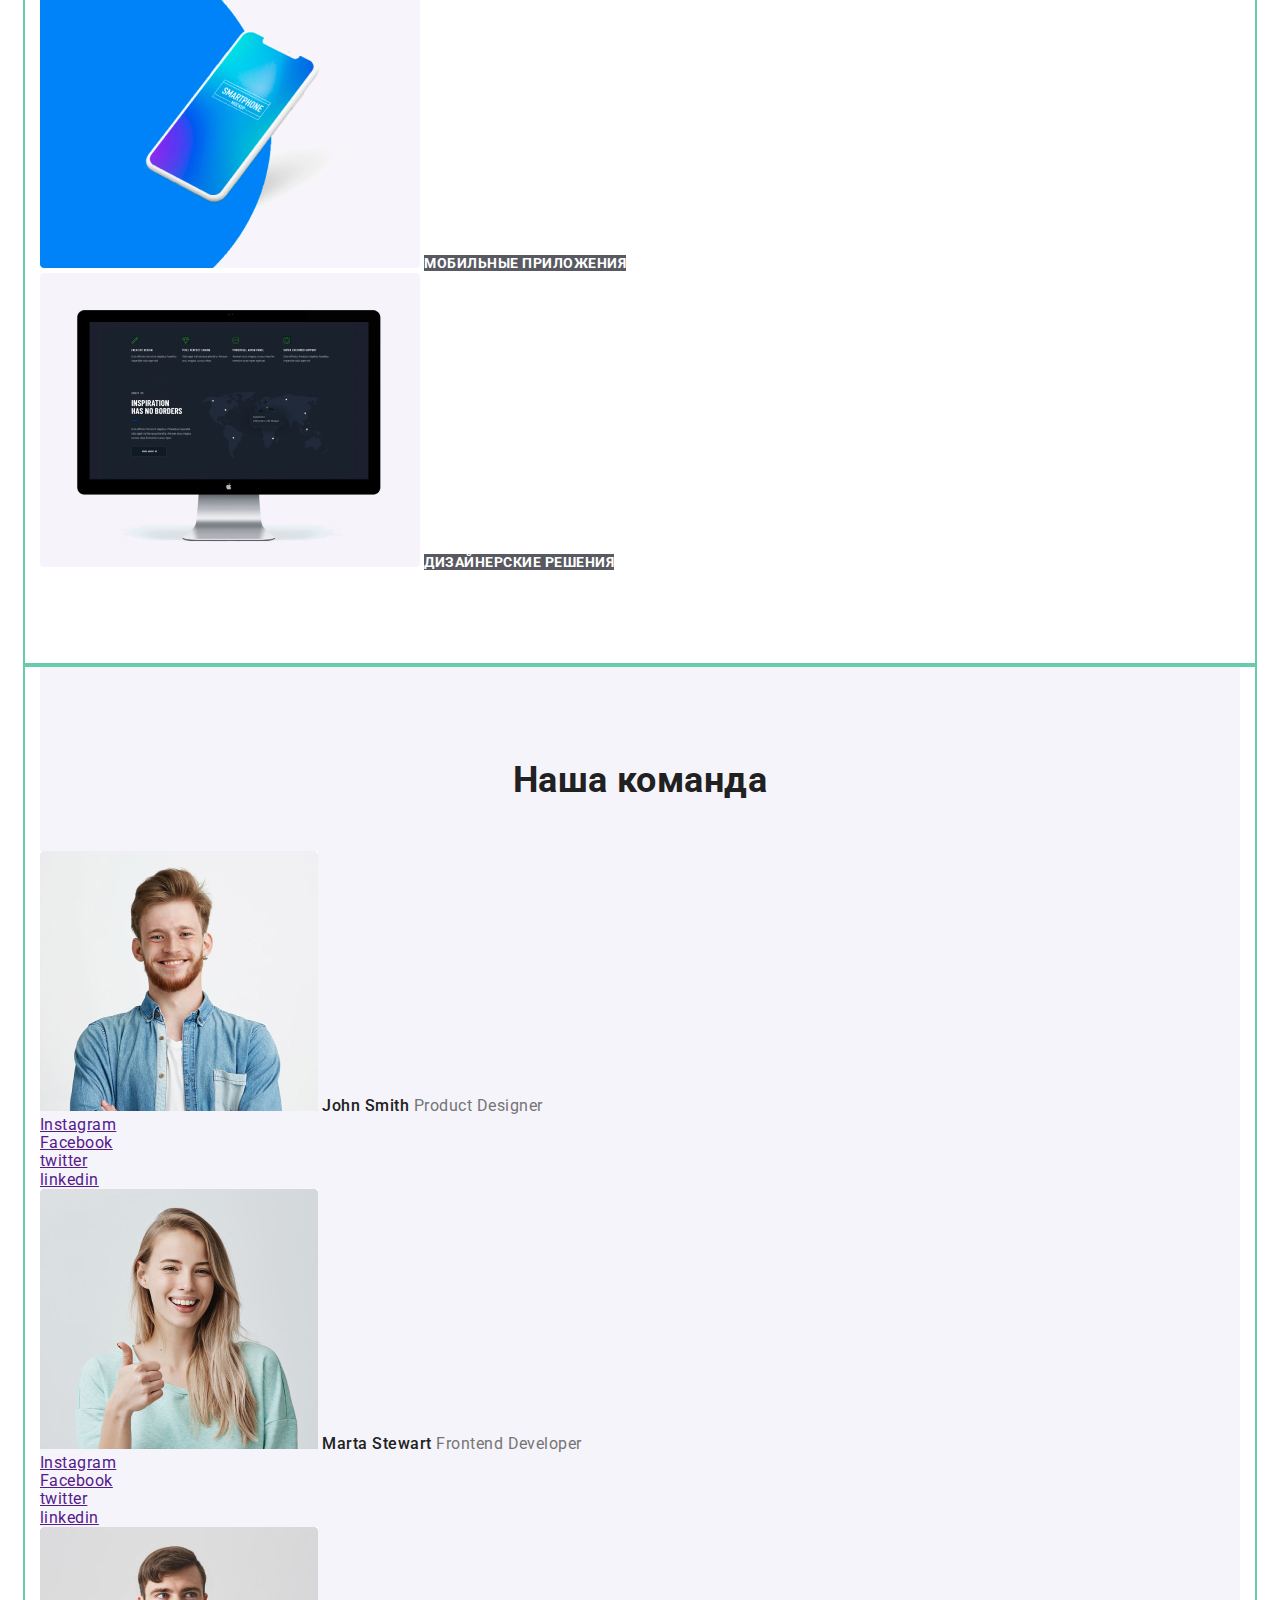
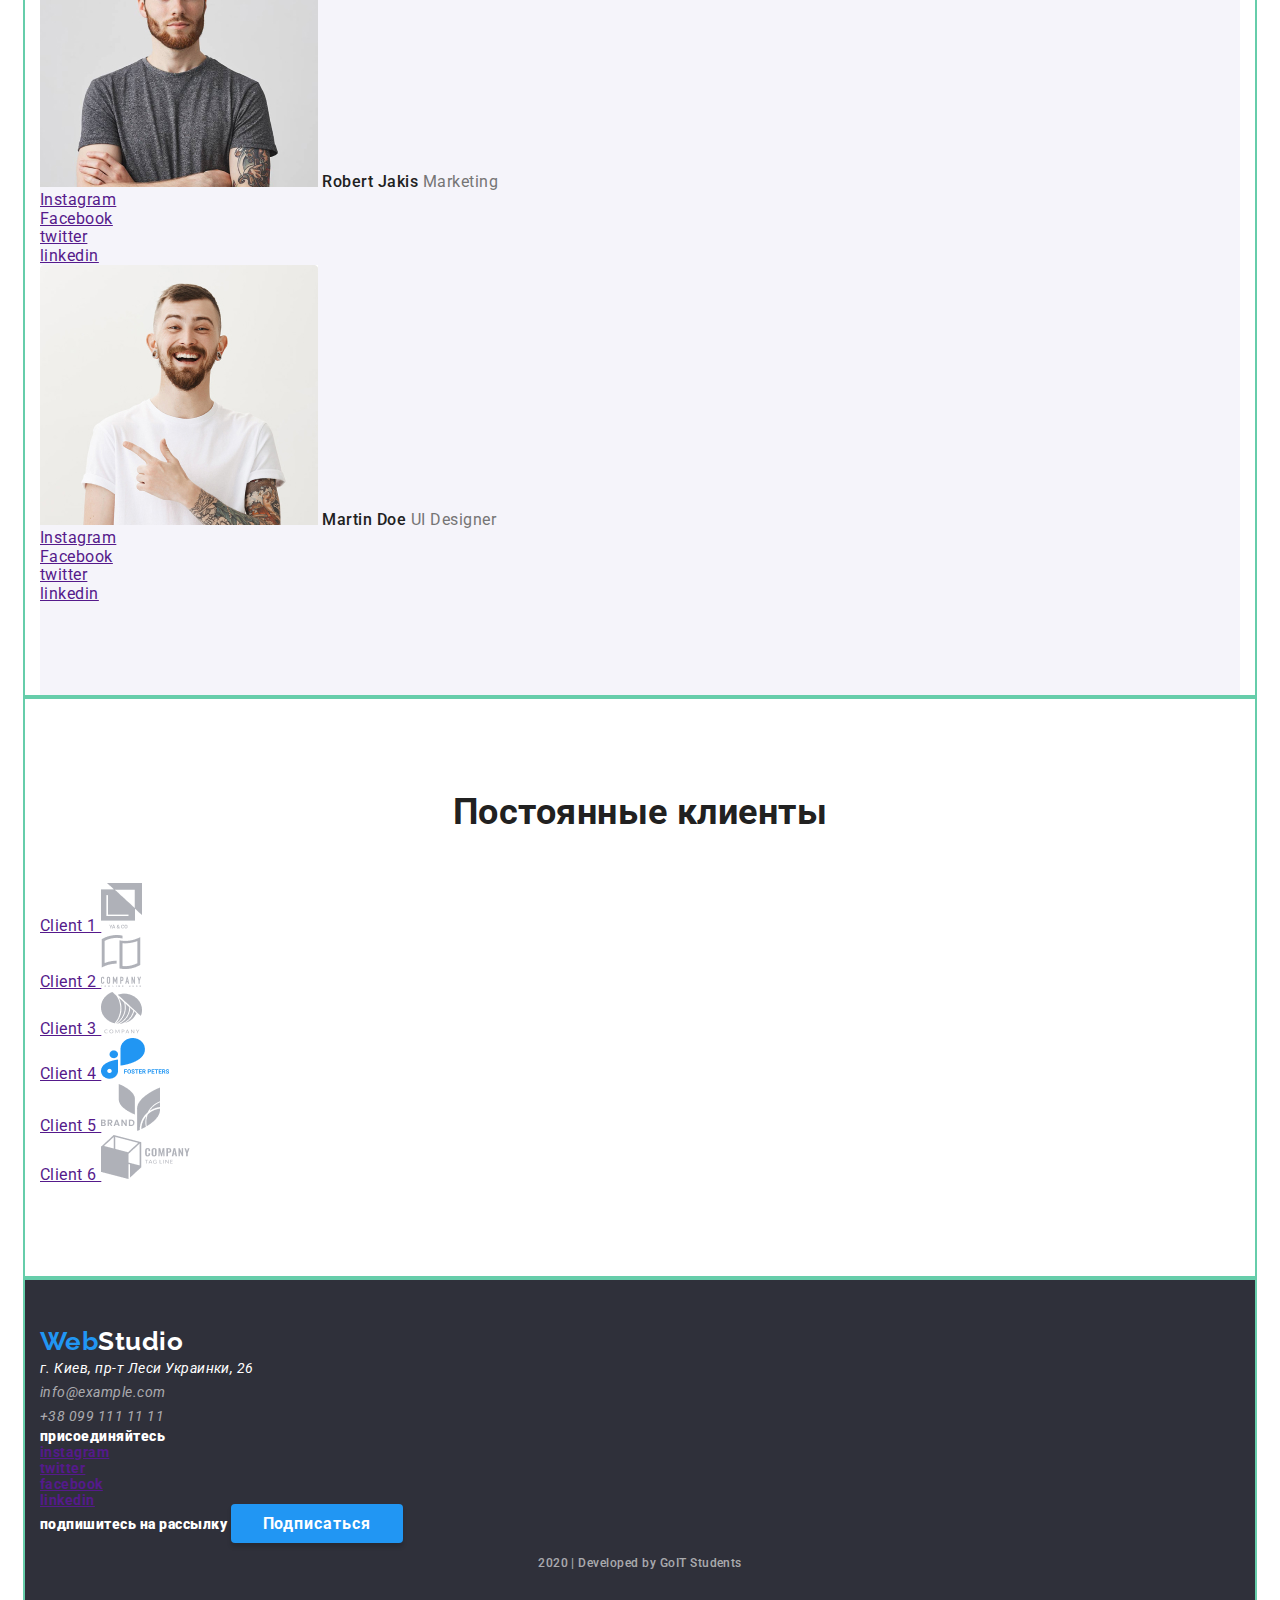
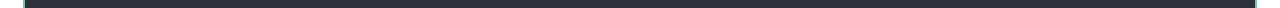
==== commit b819a56b: "Header align center" ====
--- a/index.html
+++ b/index.html
@@ -10,31 +10,32 @@
     <link rel="stylesheet" href="./css/main.css" />
   </head>
   <body>
-    <header class="container">
-      <nav>
+    <header>
+      <nav class="container main-nav">
         <a class="logo" href="./index.html">
           <span><span class="web">Web</span>Studio</span>
         </a>
 
         <ul class="site-nav">
-          <li><a href="" class="link-current">Студия</a></li>
-          <li><a href="./portfolio.html" class="link">Портфолио</a></li>
-          <li><a href="" class="link">Контакты</a></li>
-        </ul>
-      </nav>
+          <li class="item"><a href="" class="link-current">Студия</a></li>
+          <li class="item"><a href="./portfolio.html" class="link">Портфолио</a></li>
+          <li class="item"><a href="" class="link">Контакты</a></li>
+        </ul>
+      
 
       <ul class="auth-nav">
-        <li>
+        <li class="item">
           <a href="mailto:" class="link"
             ><img src="./Images/envelope.png" alt="" />info@devstudio.com</a
           >
         </li>
-        <li>
+        <li class="item">
           <a href="tel:" class="link"
             ><img src="./Images/mobile.png" alt="" />+38 096 111 11 11</a
           >
         </li>
       </ul>
+    </nav>
     </header>
     
     <!--hero-->
@@ -53,7 +54,7 @@
       <section class="section">
         <ul>
           <li>
-            <img class="features-img"src="./Images/antenna1.png" alt="" />
+            <img class="features-img" src="./Images/antenna1.png" alt="" />
             <h3 class="features-title">Внимание к деталям</h3>
             <p class="features-text">
               Идейные соображения, а также начало повседневной работы по
@@ -62,7 +63,7 @@
           </li>
 
           <li>
-            <img class="features-img"src="./Images/Vector.png" alt="" />
+            <img class="features-img" src="./Images/Vector.png" alt="" />
             <h3 class="features-title">Пунктуальность</h3>
             <p class="features-text">
               Задача организации, в особенности же рамки и место обучения кадров
@@ -70,7 +71,7 @@
             </p>
           </li>
           <li>
-            <img class="features-img"src="./Images/Vector1.png" alt="" />
+            <img class="features-img" src="./Images/Vector1.png" alt="" />
             <h3 class="features-title">Планирование</h3>
             <p class="features-text">
               Равным образом консультация с широким активом в значительной
@@ -78,7 +79,7 @@
             </p>
           </li>
           <li>
-            <img class="features-img"src="./Images/Vector2.png" alt="" />
+            <img class="features-img" src="./Images/Vector2.png" alt="" />
             <h3 class="features-title">Современные технологии</h3>
             <p class="features-text">
               Значимость этих проблем настолько очевидна, что реализация
--- a/css/common.css
+++ b/css/common.css
@@ -47,7 +47,11 @@
   outline: 2px solid mediumaquamarine;
 }
 
-
+.main-nav {
+  display:flex;
+  align-items: center;
+  background-color: mediumblue;
+}
 
 /* logo */
 .logo {
@@ -63,8 +67,37 @@
 }
 
 /* site-nav */
+.site-nav {
+  display: flex ;
+  
+}
+
+.site-nav .item {
+  margin-right: 50px;
+}
+/* последнему ребенку 0px */
+.site-nav .item:last-child {
+  margin-right: 0px;
+}
+
+/* 
+.site-nav .item + .item {
+  margin-right: 50px;
+  соседу
+} 
+
+.site-nav .item:not(:last child) {
+ margin-right: 50px
+ одной строкой, даем и исключаем последнего
+}
+
+*/
+
+
+
 
 .site-nav .link {
+  display: block;
   color: var(--primary-text-color);
 
   font-weight: 500;
@@ -73,6 +106,9 @@
   letter-spacing: 0.02em;
 
   text-decoration: none;
+
+  padding-top: 32px;
+  padding-bottom: 32px;
 }
 
 .site-nav .link:hover,
@@ -82,17 +118,33 @@
 
 /* чтобы подсечивалась ссылка */
 .site-nav .link-current {
+  display: block;
   color: var(--accent-color);
   font-size: 14px;
+
+  padding-top: 32px;
+  padding-bottom: 32px;
 }
 
 /* auth-nav */
+
+.auth-nav {
+  display: flex ;
+  
+}
+
+.auth-nav .item + .item {
+  margin-left: 30px;
+}
 
 .auth-nav .link {
   color: var(--secondary-text-color);
   font-size: 14px;
 
   text-decoration: none;
+
+  padding-top: 32px;
+  padding-bottom: 32px;
 }
 
 .auth-nav .link:hover,
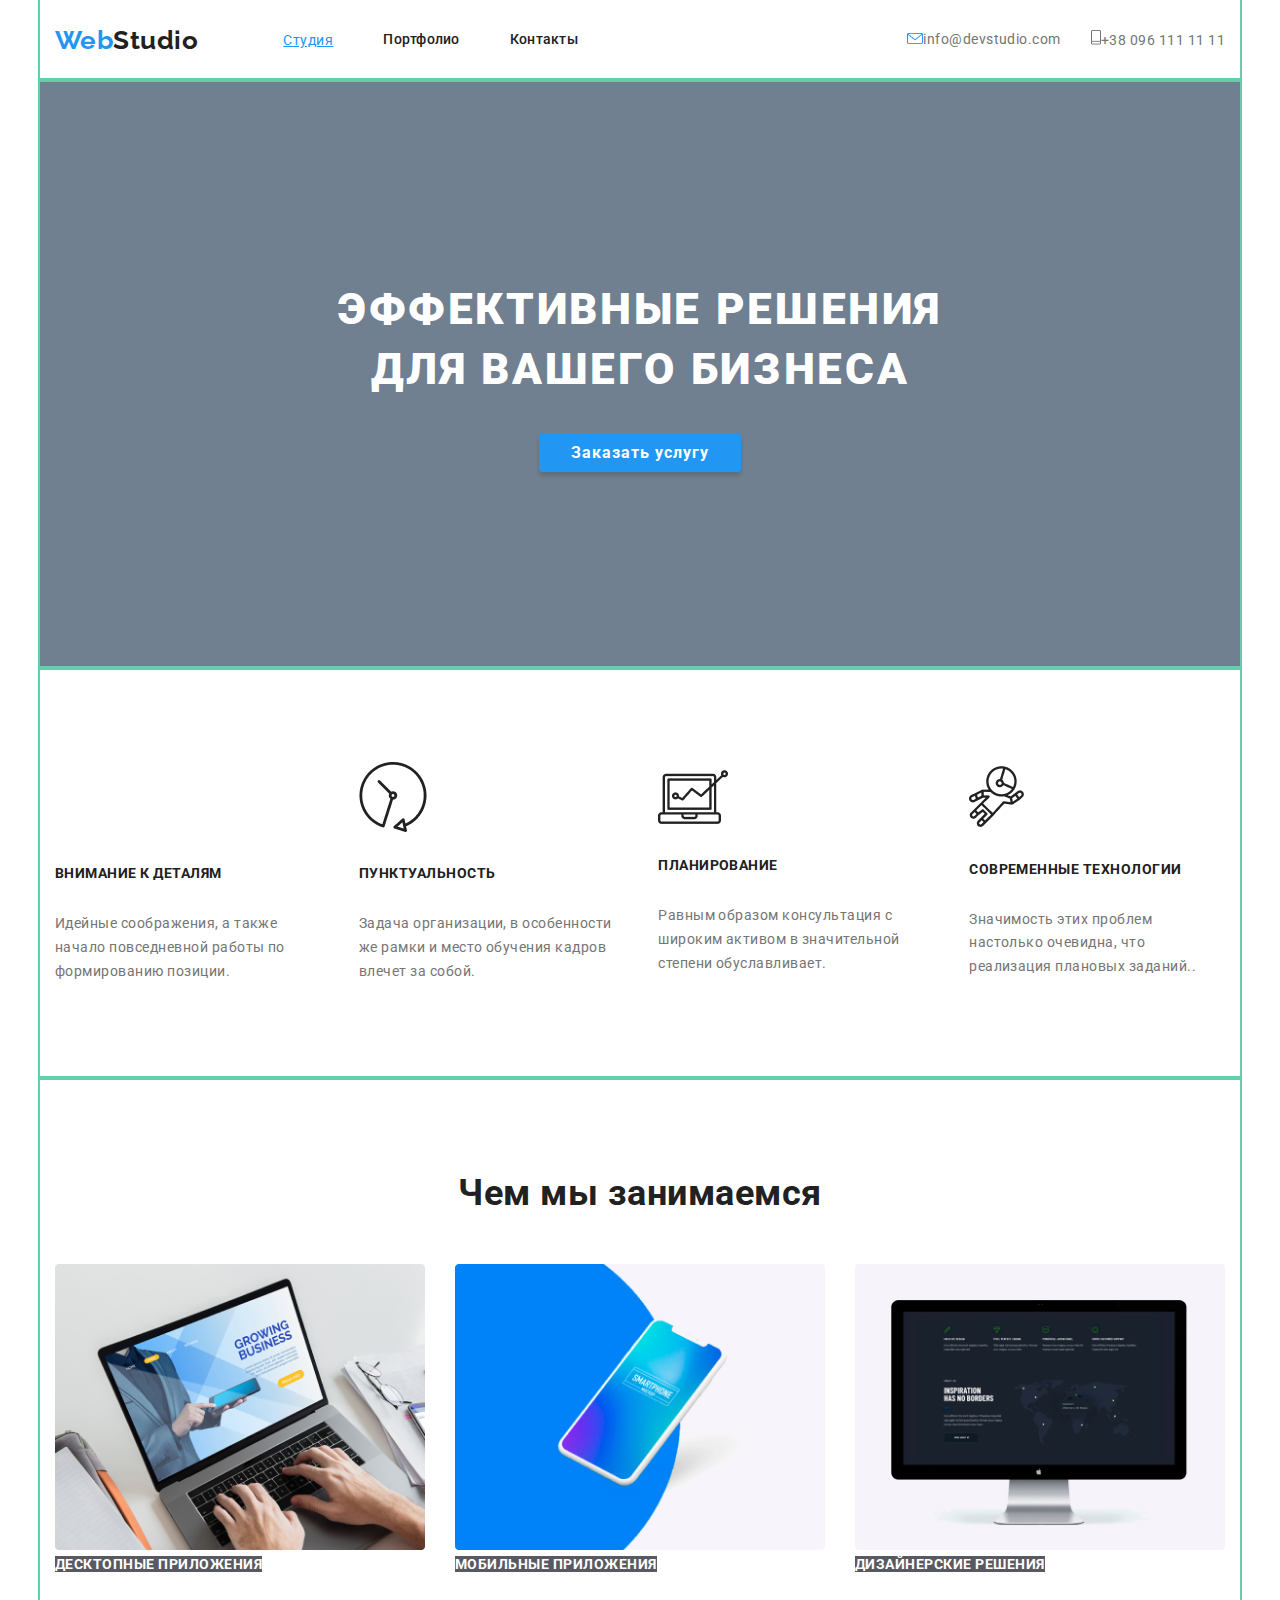
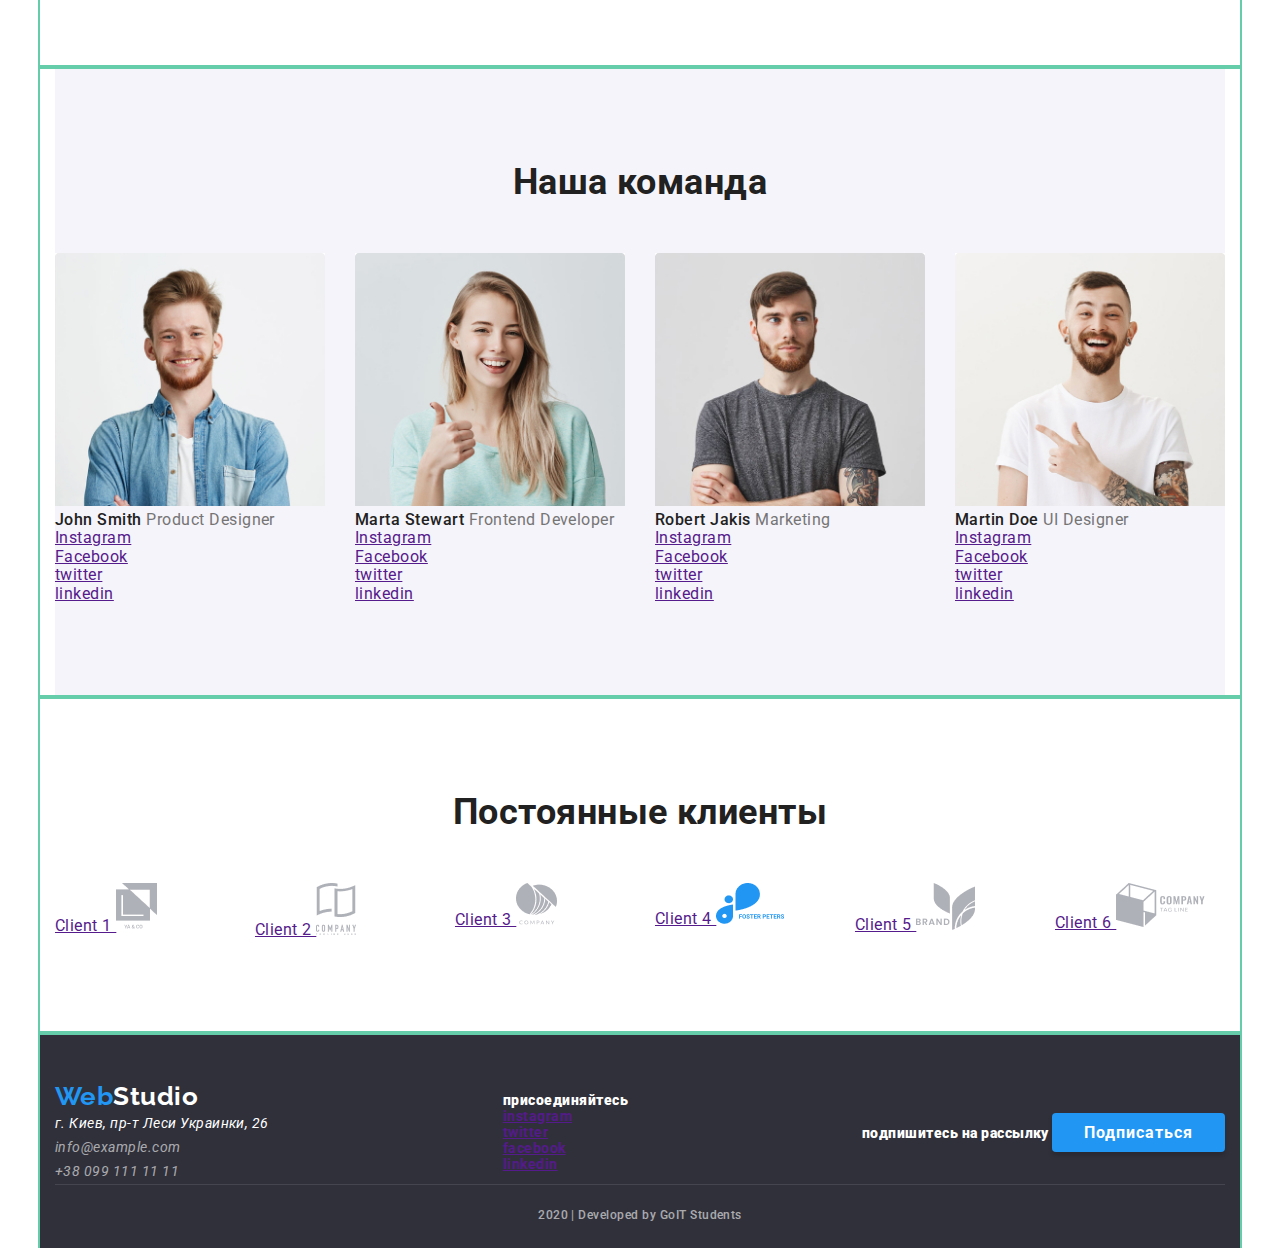
==== commit 173ac306: "На проверку" ====
--- a/index.html
+++ b/index.html
@@ -39,7 +39,7 @@
     </header>
     
     <!--hero-->
-    <div>
+    <div class="container hero">
       <section class="hero">
         
         <h1 class="hero-title">
@@ -52,8 +52,8 @@
     <!--Features-->
     <div class="container">
       <section class="section">
-        <ul>
-          <li>
+        <ul class="features">
+          <li class="item">
             <img class="features-img" src="./Images/antenna1.png" alt="" />
             <h3 class="features-title">Внимание к деталям</h3>
             <p class="features-text">
@@ -62,7 +62,7 @@
             </p>
           </li>
 
-          <li>
+          <li class="item">
             <img class="features-img" src="./Images/Vector.png" alt="" />
             <h3 class="features-title">Пунктуальность</h3>
             <p class="features-text">
@@ -70,7 +70,7 @@
               влечет за собой.
             </p>
           </li>
-          <li>
+          <li class="item">
             <img class="features-img" src="./Images/Vector1.png" alt="" />
             <h3 class="features-title">Планирование</h3>
             <p class="features-text">
@@ -78,7 +78,7 @@
               степени обуславливает.
             </p>
           </li>
-          <li>
+          <li class="item">
             <img class="features-img" src="./Images/Vector2.png" alt="" />
             <h3 class="features-title">Современные технологии</h3>
             <p class="features-text">
@@ -89,21 +89,22 @@
         </ul>
       </section>
     </div>
+
     <!--Чем мы занимаемся-->
     <div class="container">
       <section class="section">
         <h2 class="section-title">Чем мы занимаемся</h2>
-        <ul>
-          <li>
-            <img src="./Images/desktop.png" alt="Десктопные решения" />
+        <ul class="directions">
+          <li class="item">
+            <img src="./Images/desktop.png" width="370" alt="Десктопные решения" />
             <span class="workline">ДЕСКТОПНЫЕ ПРИЛОЖЕНИЯ</span>
           </li>
-          <li>
-            <img src="./Images/mobile1.png" alt="мобильные приложения" />
+          <li class="item">
+            <img src="./Images/mobile1.png" width="370" alt="мобильные приложения" />
             <span class="workline">МОБИЛЬНЫЕ ПРИЛОЖЕНИЯ</span>
           </li>
-          <li>
-            <img src="./Images/Design.png" alt="дизайнерские решения" />
+          <li class="item">
+            <img src="./Images/Design.png" width="370" alt="дизайнерские решения" />
             <span class="workline">ДИЗАЙНЕРСКИЕ РЕШЕНИЯ</span>
           </li>
         </ul>
@@ -117,9 +118,9 @@
       <div class="ourteam">
        <section class="section">
         <h2 class="section-title">Наша команда</h2>
-        <ul>
-          <li>
-            <img src="./Images/john.jpg" width="278" alt="" />
+        <ul class="ourteam-ul">
+          <li class="item">
+            <img src="./Images/john.jpg" width="270" alt="" />
             <span class="name"> John Smith</span>
             <span class="position"> Product Designer</span>
             <ul>
@@ -129,8 +130,8 @@
               <li><a href="" aria-label="link to linkedin">linkedin</a></li>
             </ul>
           </li>
-          <li>
-            <img src="./Images/marta.jpg" width="278" alt="" />
+          <li class="item">
+            <img src="./Images/marta.jpg" width="270" alt="" />
             <span class="name"> Marta Stewart</span>
             <span class="position"> Frontend Developer</span>
             <ul>
@@ -140,8 +141,8 @@
               <li><a href="" aria-label="link to linkedin">linkedin</a></li>
             </ul>
           </li>
-          <li>
-            <img src="./Images/robert.jpg" width="278" alt="" />
+          <li class="item">
+            <img src="./Images/robert.jpg" width="270" alt="" />
             <span class="name"> Robert Jakis</span>
             <span class="position"> Marketing</span>
             <ul>
@@ -151,8 +152,8 @@
               <li><a href="" aria-label="link to linkedin">linkedin</a></li>
             </ul>
           </li>
-          <li>
-            <img src="./Images/martin.jpg" width="278" alt="" />
+          <li class="item">
+            <img src="./Images/martin.jpg" width="270" alt="" />
             <span class="name"> Martin Doe</span>
             <span class="position"> UI Designer</span>
             <ul>
@@ -170,38 +171,38 @@
     <div class="container">
       <section class="section">
         <h2 class="section-title">Постоянные клиенты</h2>
-        <ul>
-          <li>
+        <ul class="clients">
+          <li class="item">
             <a href=""
               >Client 1
               <img src="Images/logo1.png" alt="" />
             </a>
           </li>
-          <li>
+          <li class="item">
             <a href=""
               >Client 2
               <img src="Images/logo2.png" alt="" />
             </a>
           </li>
-          <li>
+          <li class="item">
             <a href=""
               >Client 3
               <img src="Images/logo3.png" alt="" />
             </a>
           </li>
-          <li>
+          <li class="item">
             <a href=""
               >Client 4
               <img src="Images/logo4.png" alt="" />
             </a>
           </li>
-          <li>
+          <li class="item">
             <a href=""
               >Client 5
               <img src="Images/logo5.png" alt="" />
             </a>
           </li>
-          <li>
+          <li class="item">
             <a href=""
               >Client 6
               <img src="Images/logo6.png" alt="" />
@@ -211,14 +212,15 @@
       </section>
     </div>
     <!--футер-->
-    <footer class="container">
+    <footer class="container ">
       <!--Adress-->
-      <div >
-        <a class="logo-footer" href="./index.html">
-          <span><span class="web">Web</span>Studio</span>
-        </a>
-        <address class="address">
-          <ul>
+         <div class="footer-ul">
+            <div >
+           <a class="logo-footer" href="./index.html">
+           <span><span class="web">Web</span>Studio</span>
+           </a>
+            <address class="address">
+            <ul>
             <li>
               г. Киев, пр-т Леси Украинки, 26
               <br />
@@ -235,9 +237,9 @@
             </li>
           </ul>
         </address>
-      </div>
-      <!--Social network-->
-      <div>
+            </div>
+            <!--Social network-->
+            <div>
         <b>присоединяйтесь</b>
         <ul>
           <li>
@@ -253,13 +255,13 @@
             <a href="" aria-label="link to linkedin">linkedin </a>
           </li>
         </ul>
-      </div>
-      <!--подпишитесь на рассылку-->
-      <div>
+            </div>
+            <!--подпишитесь на рассылку-->
+            <div>
         <b>подпишитесь на рассылку</b>
         <a href="" class="button">Подписаться</a>
-      </div>
-
+            </div>
+          </div>
       <p class="madeby">2020 | Developed by GoIT Students</p>
     </footer>
   </body>
--- a/css/common.css
+++ b/css/common.css
@@ -11,6 +11,7 @@
   list-style: none;
   padding: 0;
   margin: 0;
+  
 }
 
 /* CSS переменные, применяем кл всем доку */
@@ -40,7 +41,7 @@
 /* Header */
 
 .container {
-  width: 1230px;
+  width: 1200px;
   padding-left: 15px;
   padding-right: 15px;
   margin: 0 auto;
@@ -50,7 +51,9 @@
 .main-nav {
   display:flex;
   align-items: center;
-  background-color: mediumblue;
+  
+
+  justify-content: space-between;
 }
 
 /* logo */
@@ -69,6 +72,7 @@
 /* site-nav */
 .site-nav {
   display: flex ;
+  margin-left: 85px;
   
 }
 
@@ -130,6 +134,7 @@
 
 .auth-nav {
   display: flex ;
+  margin-left: auto;
   
 }
 
@@ -183,6 +188,9 @@
 }
 
 /* футер */
+
+
+
 footer {
     background-color: #2f303a;
     color: white;
@@ -191,10 +199,16 @@
     font-size: 14px;
     line-height: 1.14;
 
-    padding-top: 48px;
-    padding-bottom: 21px;
-  }
-
+    
+  }
+
+.footer-ul {
+  padding-top: 48px;
+
+  display:flex;
+  align-items:center;
+  justify-content:space-between;
+}
 .logo-footer {
     color: white;
 
@@ -224,8 +238,13 @@
   }
   
   .madeby {
+    border-top: 1px solid rgba(255, 255, 255, 0.1);
+    padding-bottom: 21px;
+    padding-top: 18px;
     color: rgba(255, 255, 255, 0.6);
-  
+    margin: 0;
+    
+
     font-weight: 500;
     font-size: 12px;
     line-height: 2;
--- a/css/main.css
+++ b/css/main.css
@@ -48,10 +48,18 @@
 }
 
 /* hero*/
+
+.container .hero {
+  padding-top: 200px;
+  padding-bottom: 200px;
+}
+
 .hero {
   text-align: center;
-  outline: 2px solid mediumaquamarine;
-  
+  background-color: slategray;
+  
+  
+ 
 }
 
 
@@ -63,11 +71,14 @@
   line-height: 1.36;
   text-align: center;
   letter-spacing: 0.06em;
-  background-color: tomato;
-
-  margin-top: 0px;
-  margin-bottom: 0px;
-}
+ 
+
+  margin-top: 0px;
+  margin-bottom: 38px;
+
+}
+
+
 /* Section & h2 */
 
 .section-title {
@@ -83,6 +94,18 @@
 }
 
 /* Features */
+.features {
+  display: flex;
+  align-items: center;
+}
+
+.features .item {
+  margin-right: 30px; 
+}
+.features .item:last-child {
+  margin-right: 0px;
+}
+
 .features-img {
   margin-bottom: 30px;
 }
@@ -110,6 +133,18 @@
 
 
 /* ЧЕМ МЫ ЗАНИМАЕМСЯ */
+
+.directions {
+  display:flex;
+
+}
+.directions .item + .item{
+  margin-left: 30px;
+  
+}
+.directions .item {
+  width: 370px;
+}
 
 
 .section .workline {
@@ -126,6 +161,18 @@
 .ourteam {
   background-color: #f5f4fa;
 }
+
+.ourteam-ul {
+  display:flex;
+}
+.ourteam-ul .item {
+  width: 270px;
+}
+
+.ourteam-ul .item + .item {
+  margin-left: 30px;
+}
+
 .name {
   color: var(--primary-text-color);
   
@@ -143,3 +190,15 @@
   text-align: center;
 }
 
+/* Наши клиенты */
+.clients {
+  display:flex;
+}
+
+.clients .item +.item {
+  margin-left:30px;
+}
+
+.clients .item {
+  width: 170px;
+}